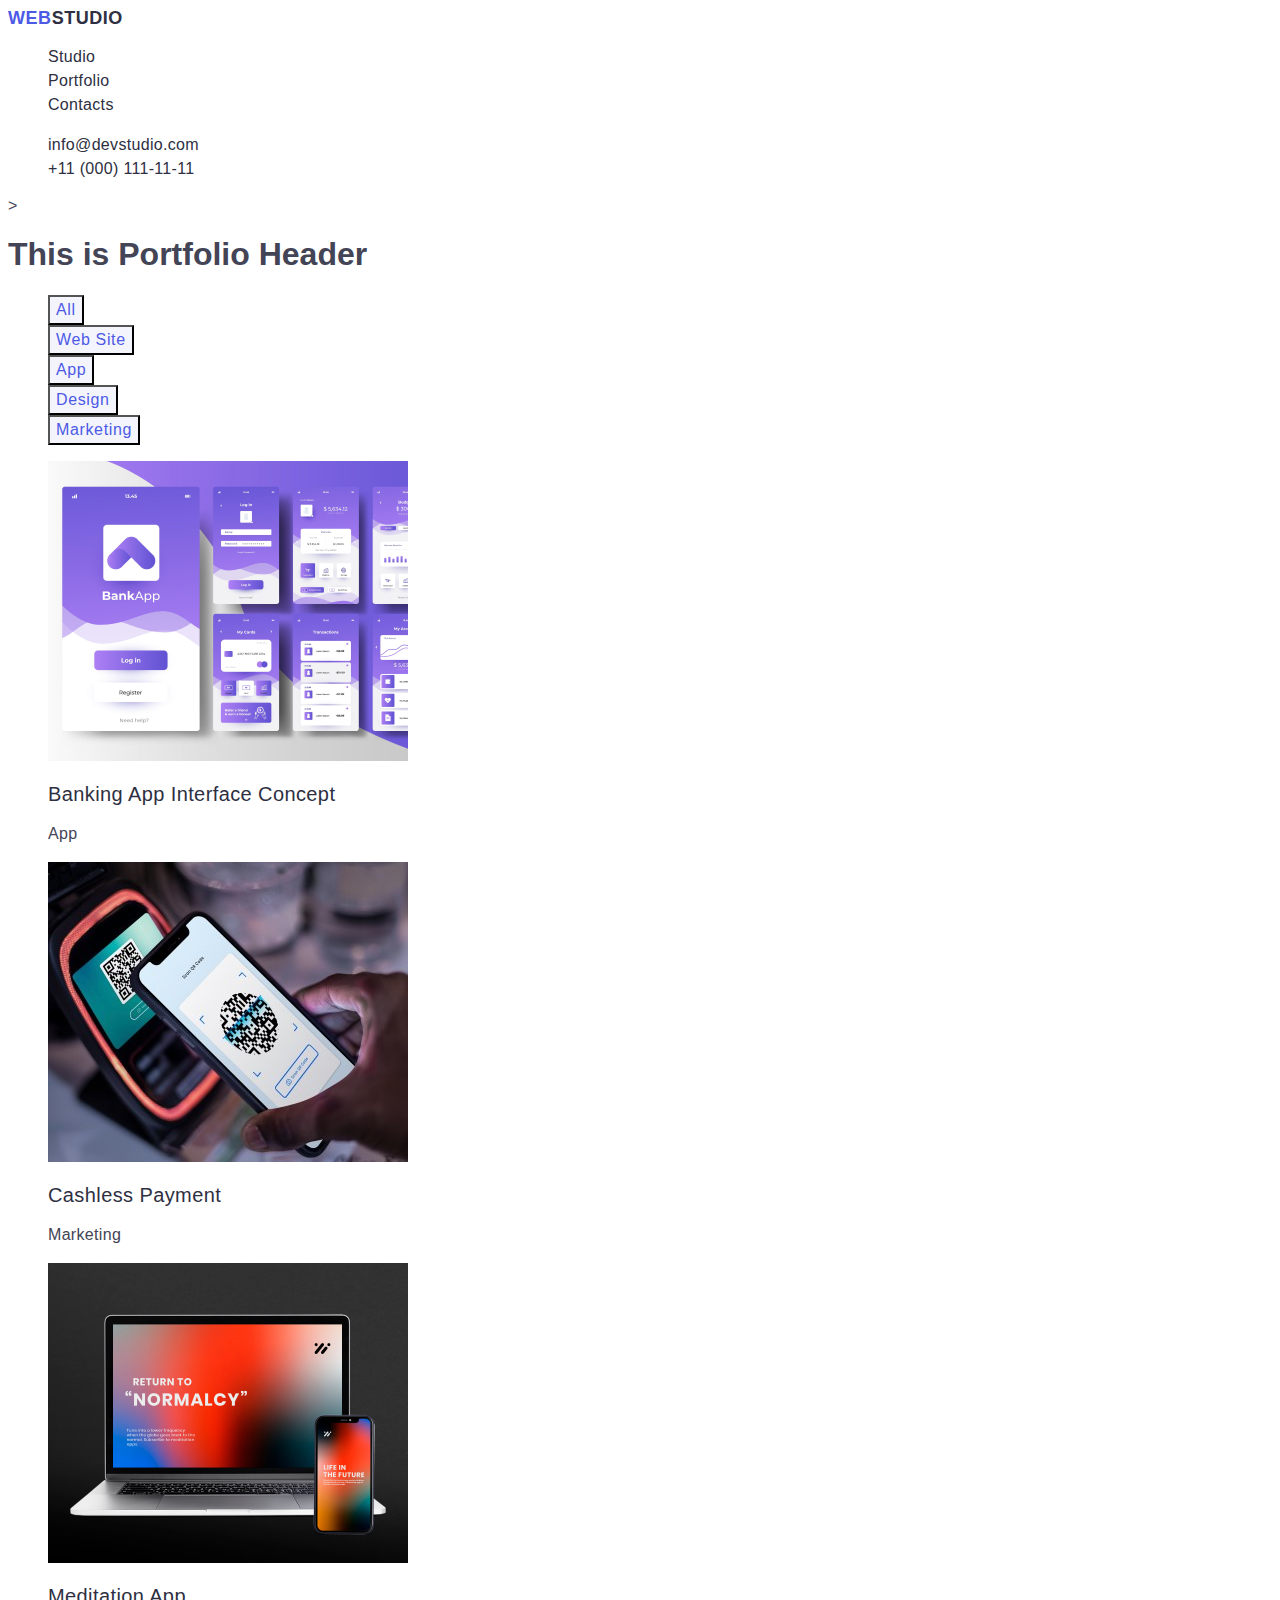
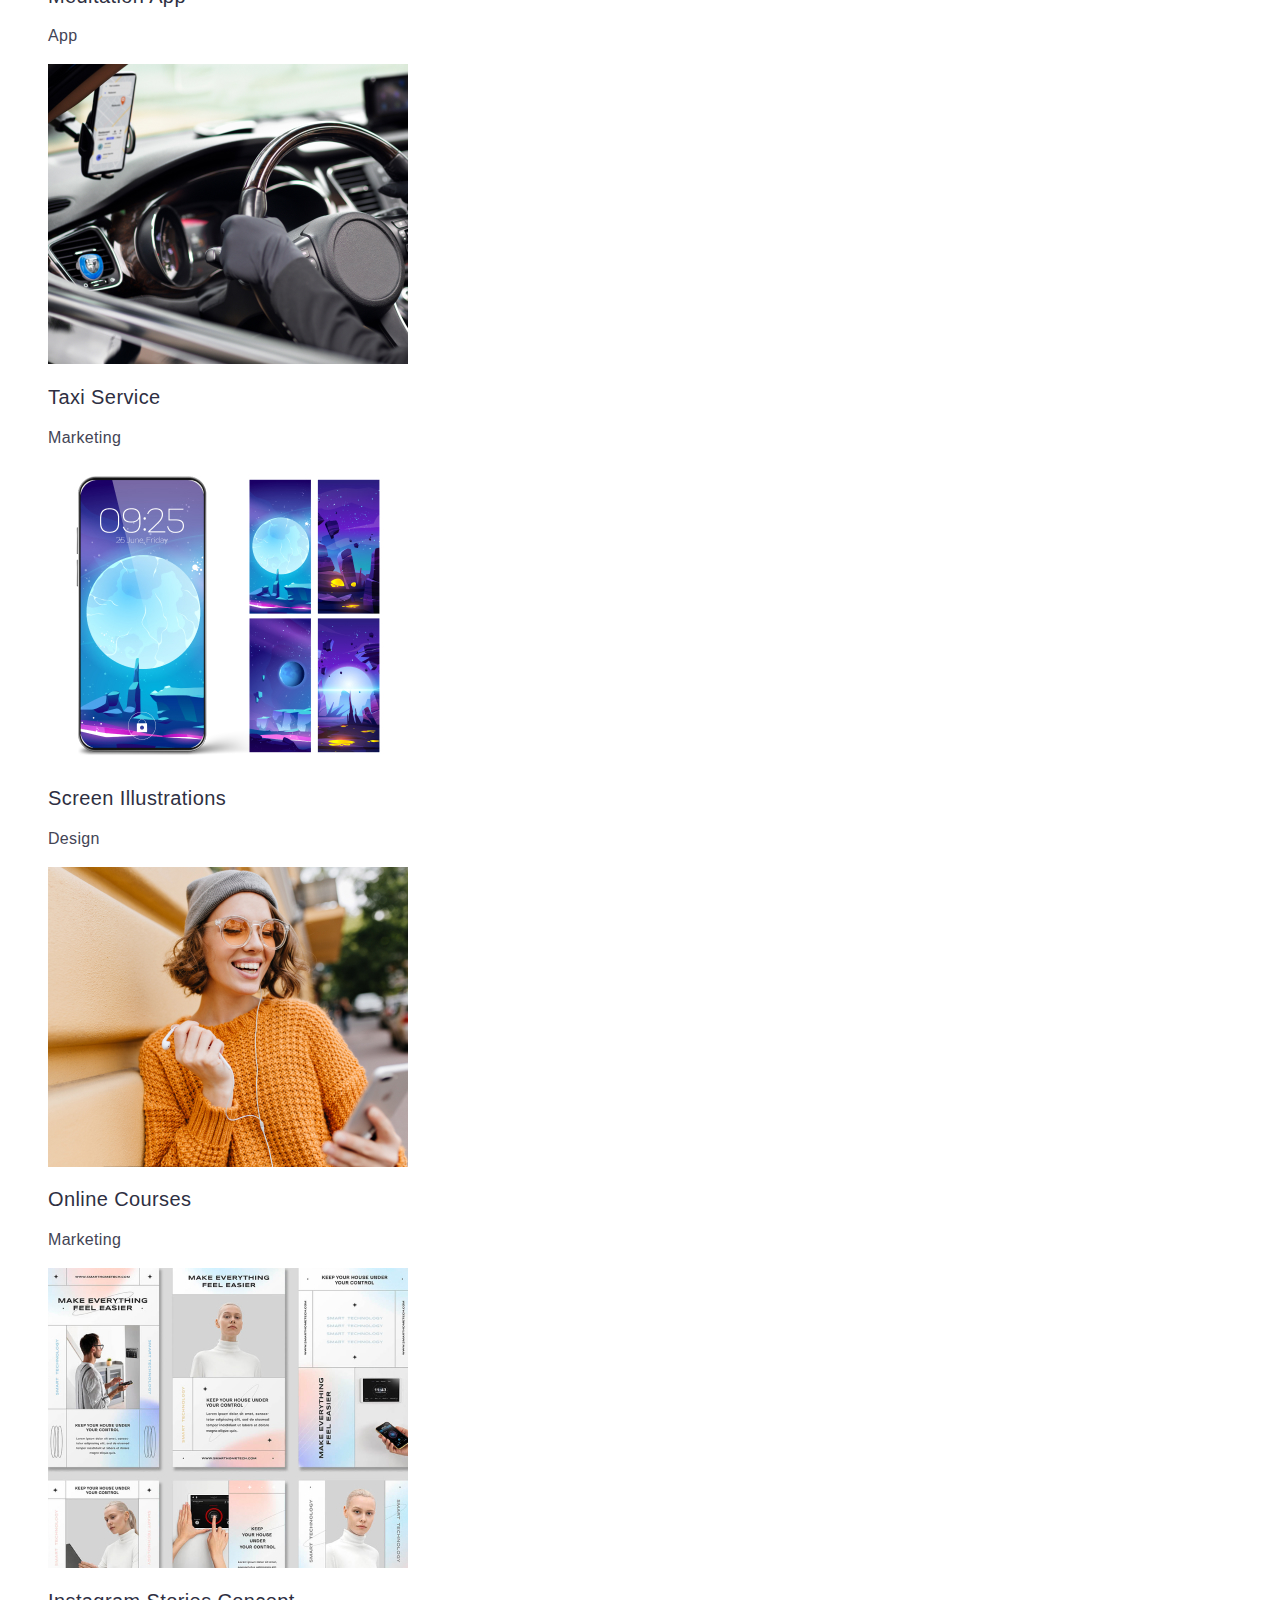
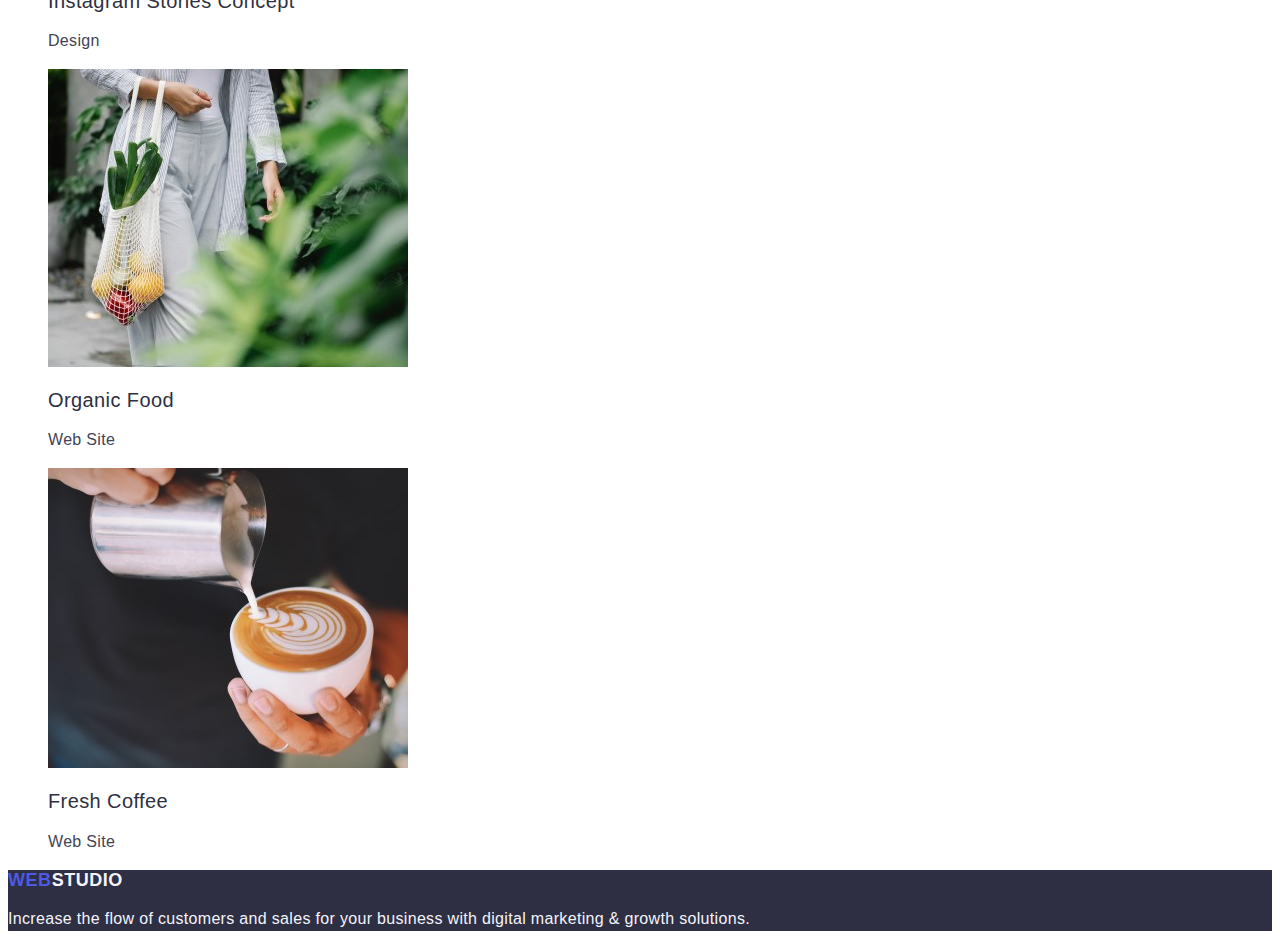
==== portfolio.html @ ba781644 "additional" ====
<!DOCTYPE html>
<html lang="en">
  <head>
    <meta charset="UTF-8" />
    <meta name="viewport" content="width=device-width, initial-scale=1.0" />
    <link rel="fonts" href="https://fonts.googleapis.com" />
    <link rel="fonts" href="https://fonts.gstatic.com" />
    <link rel="stylesheet" href="css/style.css" />
    <title>Document</title>
  </head>
  <body>
    <header>
      <nav class="liststyle">
        <a class="logo-style link" href="./index.html"
          >Web<span class="inside-logo">Studio</span></a
        >
        <!-- This is the menu area -->
        <ul class="list">
          <li>
            <a class="link-style link" href="./index.html">Studio</a>
          </li>
          <li>
            <a class="link-style link" href="./portfolio.html">Portfolio</a>
          </li>
          <li>
            <a class="link-style link" href="">Contacts</a>
          </li>
        </ul>
      </nav>
      <address class="address-style">
        <ul class="list">
          <li>
            <a class="link-style link" href="mailto:info@devstudio.com"
              >info@devstudio.com</a
            >
          </li>
          <li>
            <a class="link-style link" href="tel:+110001111111"
              >+11 (000) 111-11-11</a
            >
          </li>
        </ul>
      </address>
    </header>
    <!--This is Main,  with one section only-->>
    <main>
      <section>
        <h1>This is Portfolio Header</h1>
        <ul class="list">
          <li>
            <button class="portfoliobutton-style" type="button">All</button>
          </li>
          <li>
            <button class="portfoliobutton-style" type="button">
              Web Site
            </button>
          </li>
          <li>
            <button class="portfoliobutton-style" type="button">App</button>
          </li>
          <li>
            <button class="portfoliobutton-style" type="button">Design</button>
          </li>
          <li>
            <button class="portfoliobutton-style" type="button">
              Marketing
            </button>
          </li>
        </ul>
        <!--  Ths is the images part -->
      <ul class="list">
        <li>
          <a class="link" href=""
            ><img src="./images/picone.jpg" alt="pic-one" width="360"
          />
          <h2 class="portfolio-headers">Banking App Interface Concept</h2>
          <p class="portfolio-p">App</p></a>
        </li>

        <li>
          <a class="link" href=""
            ><img src="./images/pictwo.jpg" alt="pic-two" width="360"
          />
          <h2 class="portfolio-headers">Cashless Payment</h2>
          <p class="portfolio-p">Marketing</p></a>
        </li>
     

   
        <li>
          <a class="link" href=""
            ><img src="./images/picthree.jpg" alt="pic-three" width="360"
          />
          <h2 class="portfolio-headers">Meditation App</h2>
          <p class="portfolio-p">App</p></a>
        </li>
  

     
        <li>
          <a class="link" href=""
            ><img src="./images/picfour.jpg" alt="pic-four" width="360"
          />
          <h2 class="portfolio-headers">Taxi Service</h2>
          <p class="portfolio-p">Marketing</p></a>
        </li>
     

  
        <li>
          <a class="link" href=""
            ><img src="./images/picfive.jpg" alt="pic-five" width="360"
          />
          <h2 class="portfolio-headers">Screen Illustrations</h2>
          <p class="portfolio-p">Design</p></a>
        </li>
   

 
        <li>
          <a class="link" href=""
            ><img src="./images/picsix.jpg" alt="pic-six" width="360"
          />
          <h2 class="portfolio-headers">Online Courses</h2>
          <p class="portfolio-p">Marketing</p></a>
        </li>
      

    
        <li>
          <a class="link" href=""
            ><img src="./images/picseven.jpg" alt="pic-seven" width="360"
          />
          <h2 class="portfolio-headers">Instagram Stories Concept</h2>
          <p class="portfolio-p">Design</p></a>
        </li>
      

      
        <li>
          <a class="link" href=""
            ><img src="./images/piceight.jpg" alt="pic-eight" width="360"
          />
          <h2 class="portfolio-headers">Organic Food</h2>
          <p class="portfolio-p">Web Site</p></a>
        </li>
      
     
        <li>
          <a class="link" href=""
            ><img src="./images/picnine.jpg" alt="pic-nine" width="360"
          />
          <h2 class="portfolio-headers">Fresh Coffee</h2>
          <p class="portfolio-p">Web Site</p></a>
        </li>

      </ul>
      
    </main>
  </section>
    <!--This is footer-->
    <footer class="footer-style">
      <a class="logo-style link" href="./index.html"
        >Web<span class="footerinside-logo">Studio</span></a
      >
      <p class="footer-paragraph">
        Increase the flow of customers and sales for your business with digital
        marketing & growth solutions.
      </p>
    </footer>
  </body>
</html>
---- css/style.css ----
:root {
  -- 
 }


body {
  font-family: Roboto, sans-serif;
  color: #434455;
  background-color: #ffffff;
}

/* styles for header */

.logo-style {
  font-family: "Raleway", sans-serif;
  font-weight: 800;
  font-size: 18px;
  line-height: 1.17;
  letter-spacing: 0.03em;
  text-transform: uppercase;
  color: #4d5ae5; 
}



/* this is default LINK style - apply in all list tags*/

.link {
  text-decoration: none;
}

.link:hover,
:focus,
:active {
  color: #404bbf;
}


.inside-logo {
  color: #2e2f42;
}

.list {
  list-style: none;
  color:#434455
}

.link-style {
  font-weight: 500;
  line-height: 1.5;
  letter-spacing: 0.02em;
  color: #2e2f42;
}

.link-style:hover,
:focus,
:active {
  color: #404bbf;}



.address-style {
  font-style: normal;
  color: #434455;
}

.address-style:hover
:focus {
  color: #404bbf;
}

/* styles for first section */
.first-section {
  background-color: #2e2f42;
}
.first-section-header {
  font-size: 56px;
  line-height: 1.07;
  text-align: center;
  letter-spacing: 0.02em;
  color: #ffffff;
}

.first-section-button {
  background-color: #4d5ae5;
  font-family: Roboto, sans-serif;
  color: #434455;
  font-weight: 500;
  font-size: 16px;
  line-height: 1.5;
  letter-spacing: 0.04em;
  color: #ffffff;
}

.first-section-button:hover, :focus {background-color: #404BBF }

.first-section-button :hover
:focus {
  color: #404bbf; }

.first-section-button {
  cursor: pointer;
}
/* styles for second section */
.section-two-headers {
  font-weight: 500;
  font-size: 20px;
  line-height: 1.2;
  letter-spacing: 0.02em;
  color: #2e2f42;
}
.section-two-paragraphs {
  font-size: 16px;
  line-height: 1.5;
  letter-spacing: 0.02em;
}

/* styles for thitd section */

.section-three-header {
  font-size: 36px;
  line-height: 1.11;
  text-align: center;
  letter-spacing: 0.02em;
  text-transform: capitalize;
  color: #2e2f42;
}

/* styles for fourth section */
.fourth-section {
  background-color: #f4f4fd;
}


.fourth-section-header {
  font-size: 36px;
  line-height: 1.11;
  text-align: center;
  letter-spacing: 0.02em;
  text-transform: capitalize;
  color: #2e2f42;
  background-color: #FFFFFF;
}

.employee-bgcolor {
  background-color:#FFFFFF;
}

.fourthsectionemployee-name {
  font-weight: 500;
  font-size: 20px;
  line-height: 1.2;
  letter-spacing: 0.02em;
  color: #2e2f42;
}

.fourthsectionemployee-position {
  font-size: 16px;
  line-height: 1.5;
  letter-spacing: 0.02em;
  color: #434455;
}

/* styles for footer */
.footer-style {
  background-color: #2e2f42;
}

.footer-paragraph {
  line-height: 1.5;
  color: #f4f4fd;
  letter-spacing: 0.02em;
}

.footerinside-logo {
  color:  #f4f4fd;
}

/* this is for Portfolio Styling */



/* this is for Portfolio Styling - main page */
.portfoliobutton-style {
  font-family: Roboto, sans-serif;
  font-weight: 500;
  font-size: 16px;
  line-height: 1.5;
  letter-spacing: 0.04em;
  color: #4d5ae5;
  background-color: #F4F4FD;

}


.portfolio-headers {
  font-weight: 500;
  font-size: 20px;
  line-height: 1.2;
  letter-spacing: 0.02em;
  color: #2e2f42;
}

.portfolio-p {
  font-size: 16px;
  line-height: 1.5;
  letter-spacing: 0.02em;
  color: #434455;
}
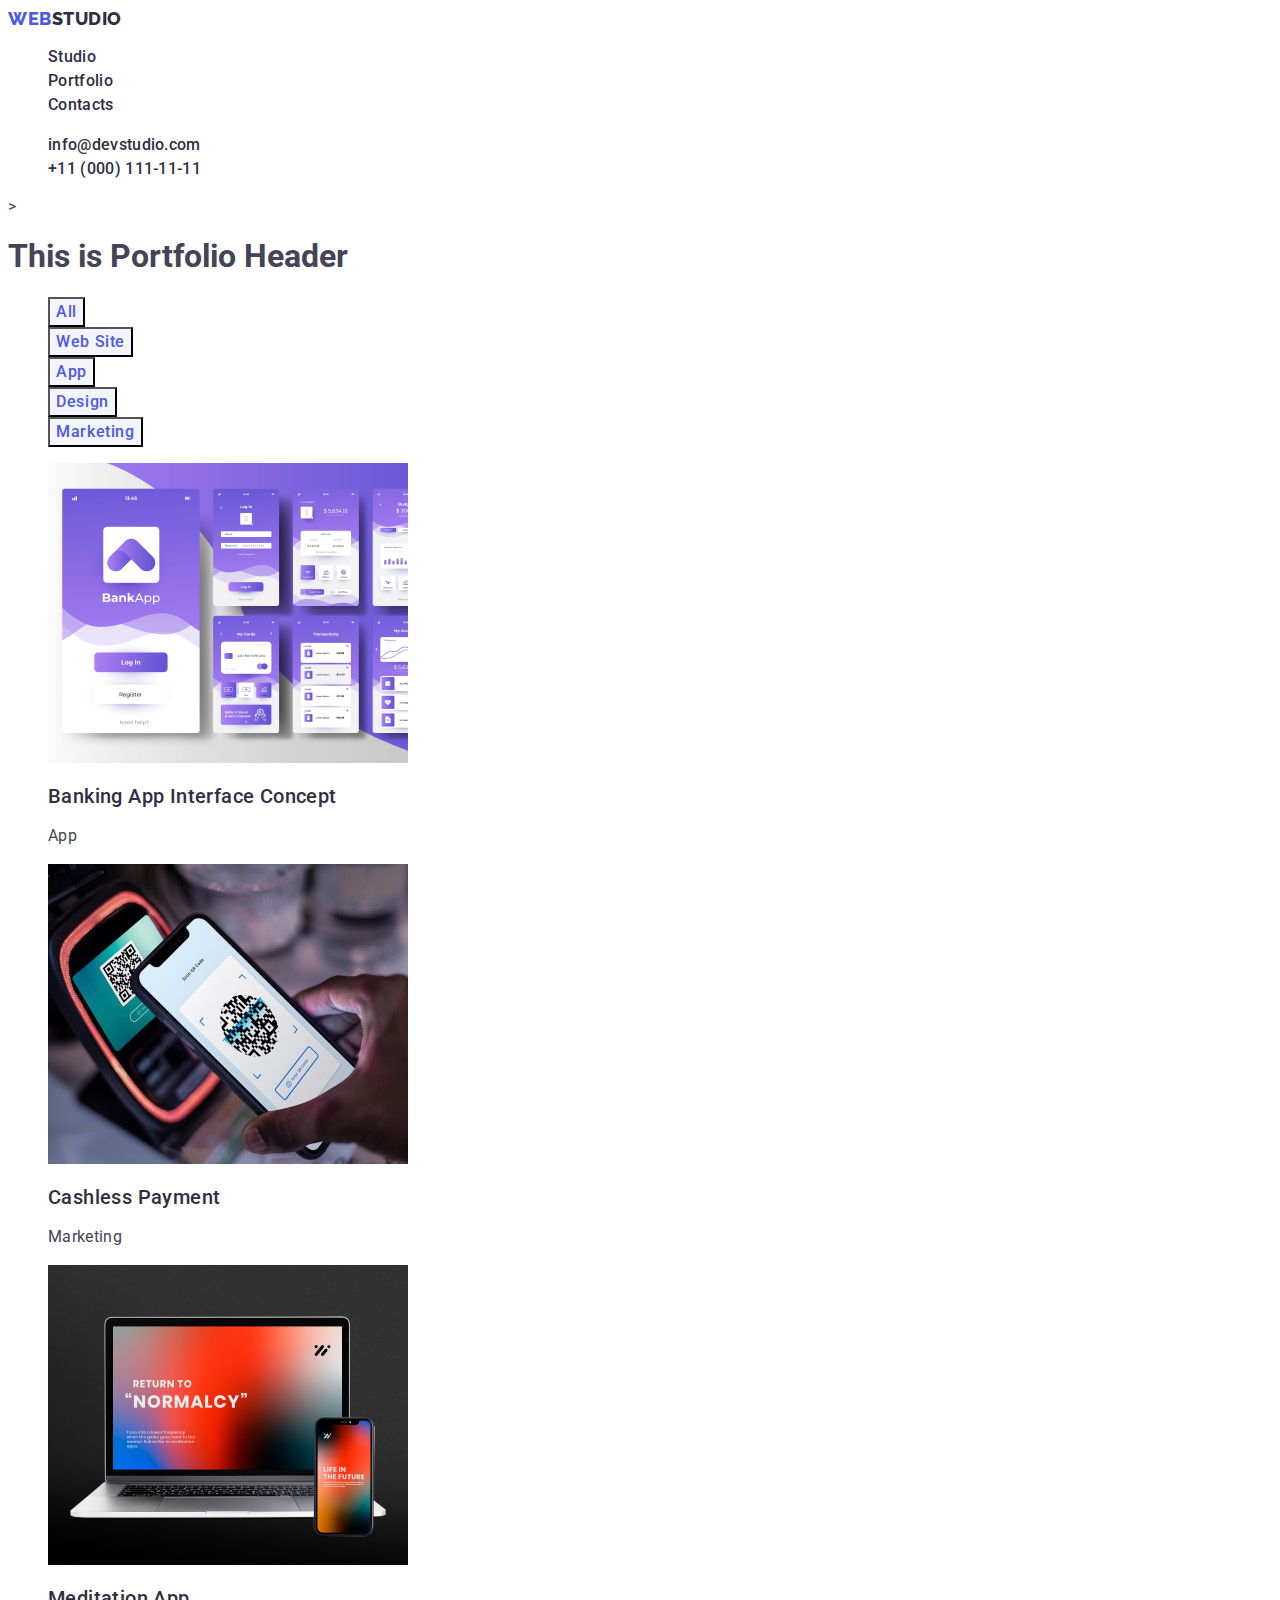
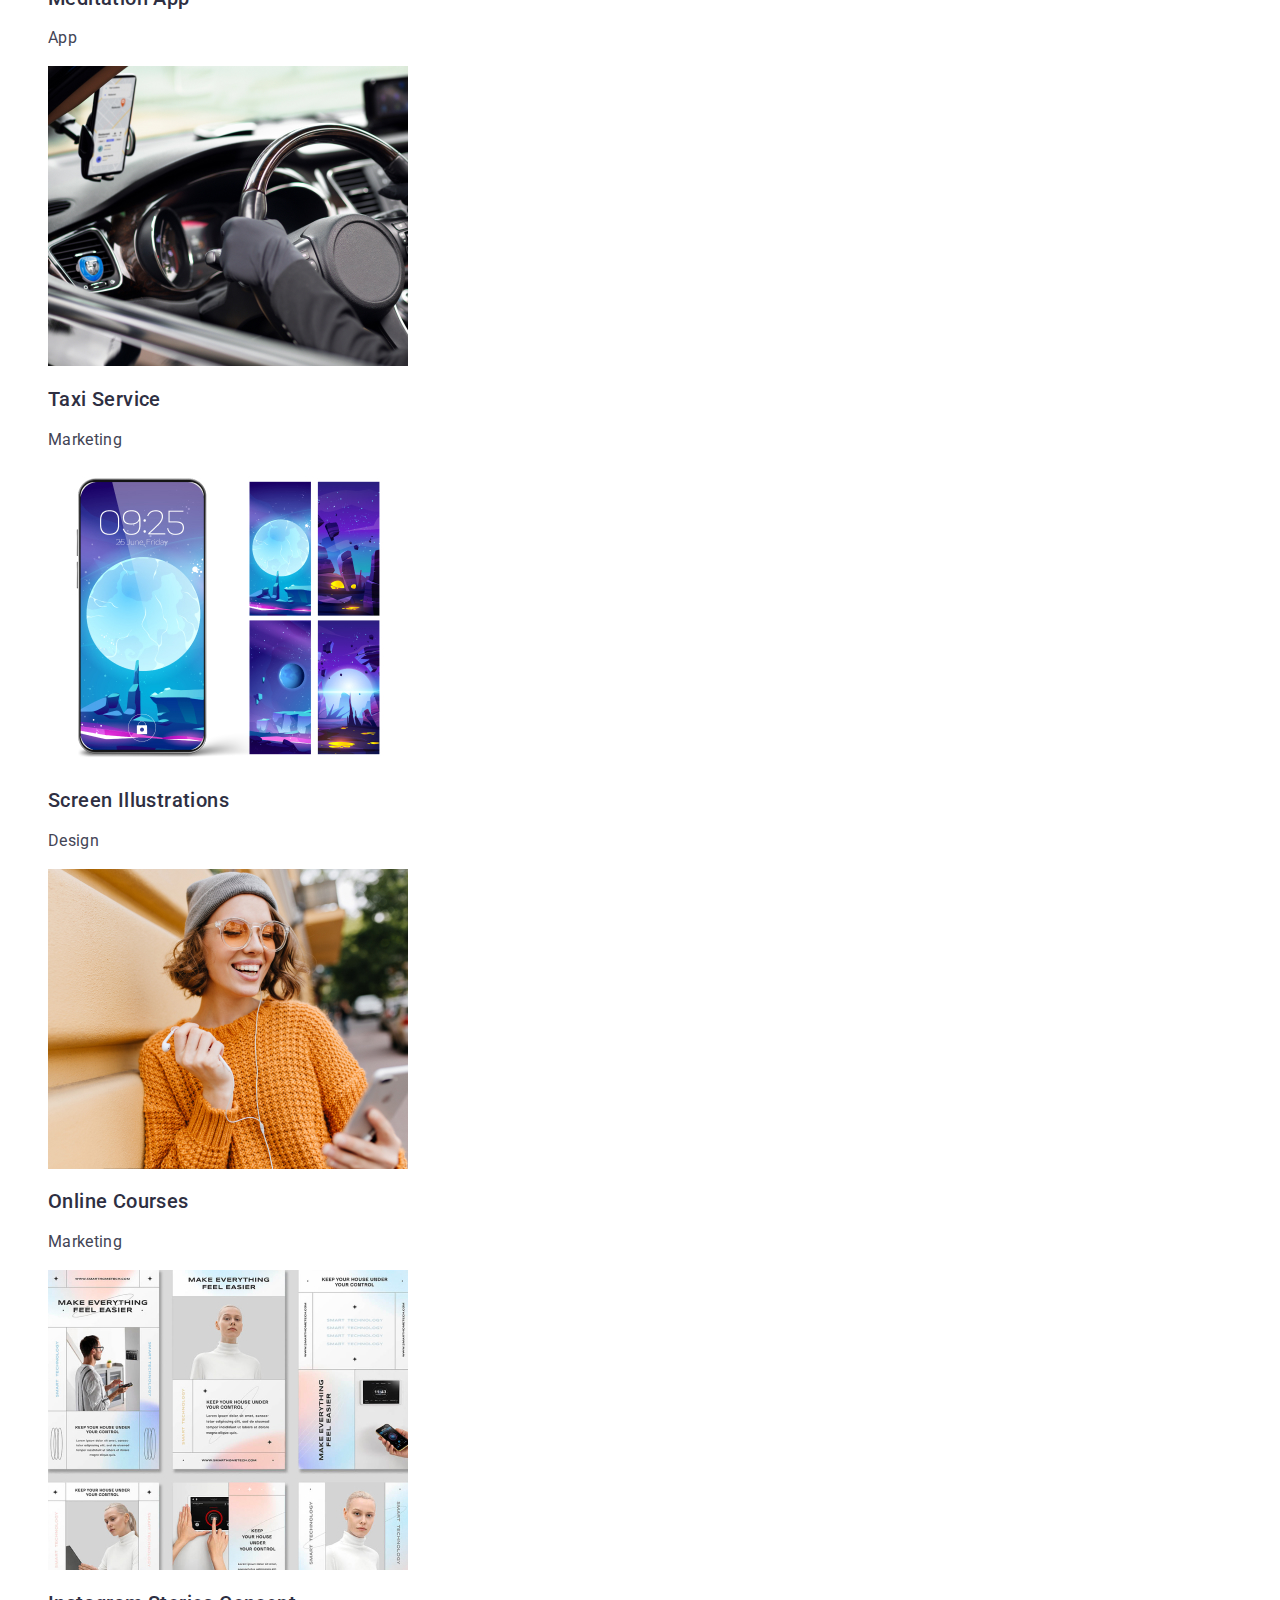
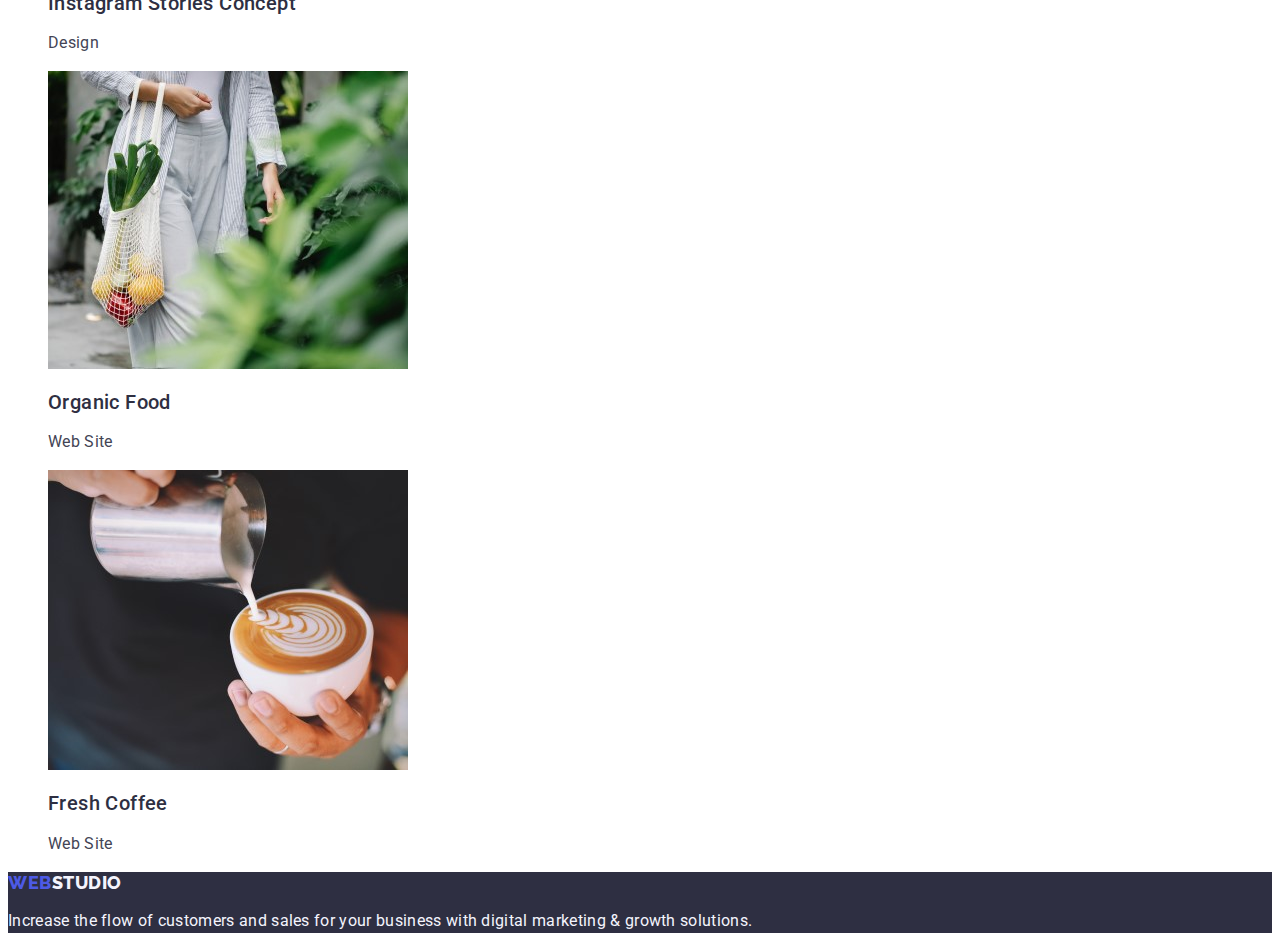
==== commit 9fc73ab2: "added" ====
--- a/portfolio.html
+++ b/portfolio.html
@@ -3,10 +3,19 @@
   <head>
     <meta charset="UTF-8" />
     <meta name="viewport" content="width=device-width, initial-scale=1.0" />
+    <title>Document</title>
     <link rel="fonts" href="https://fonts.googleapis.com" />
     <link rel="fonts" href="https://fonts.gstatic.com" />
+    <link
+      href="https://fonts.googleapis.com/css?family=Raleway"
+      rel="stylesheet"
+    />
+    <link
+      href="https://fonts.googleapis.com/css?family=Roboto"
+      rel="stylesheet"
+    />
+
     <link rel="stylesheet" href="css/style.css" />
-    <title>Document</title>
   </head>
   <body>
     <header>
--- a/css/style.css
+++ b/css/style.css
@@ -36,6 +36,7 @@
 }
 
 
+
 .inside-logo {
   color: #2e2f42;
 }
@@ -192,6 +193,11 @@
 
 }
 
+.portfoliobutton-style :hover, :focus {color: #FFFFFF;
+  background-color: #404BBF;
+}
+
+.portfoliobutton-style {cursor: pointer;}
 
 .portfolio-headers {
   font-weight: 500;
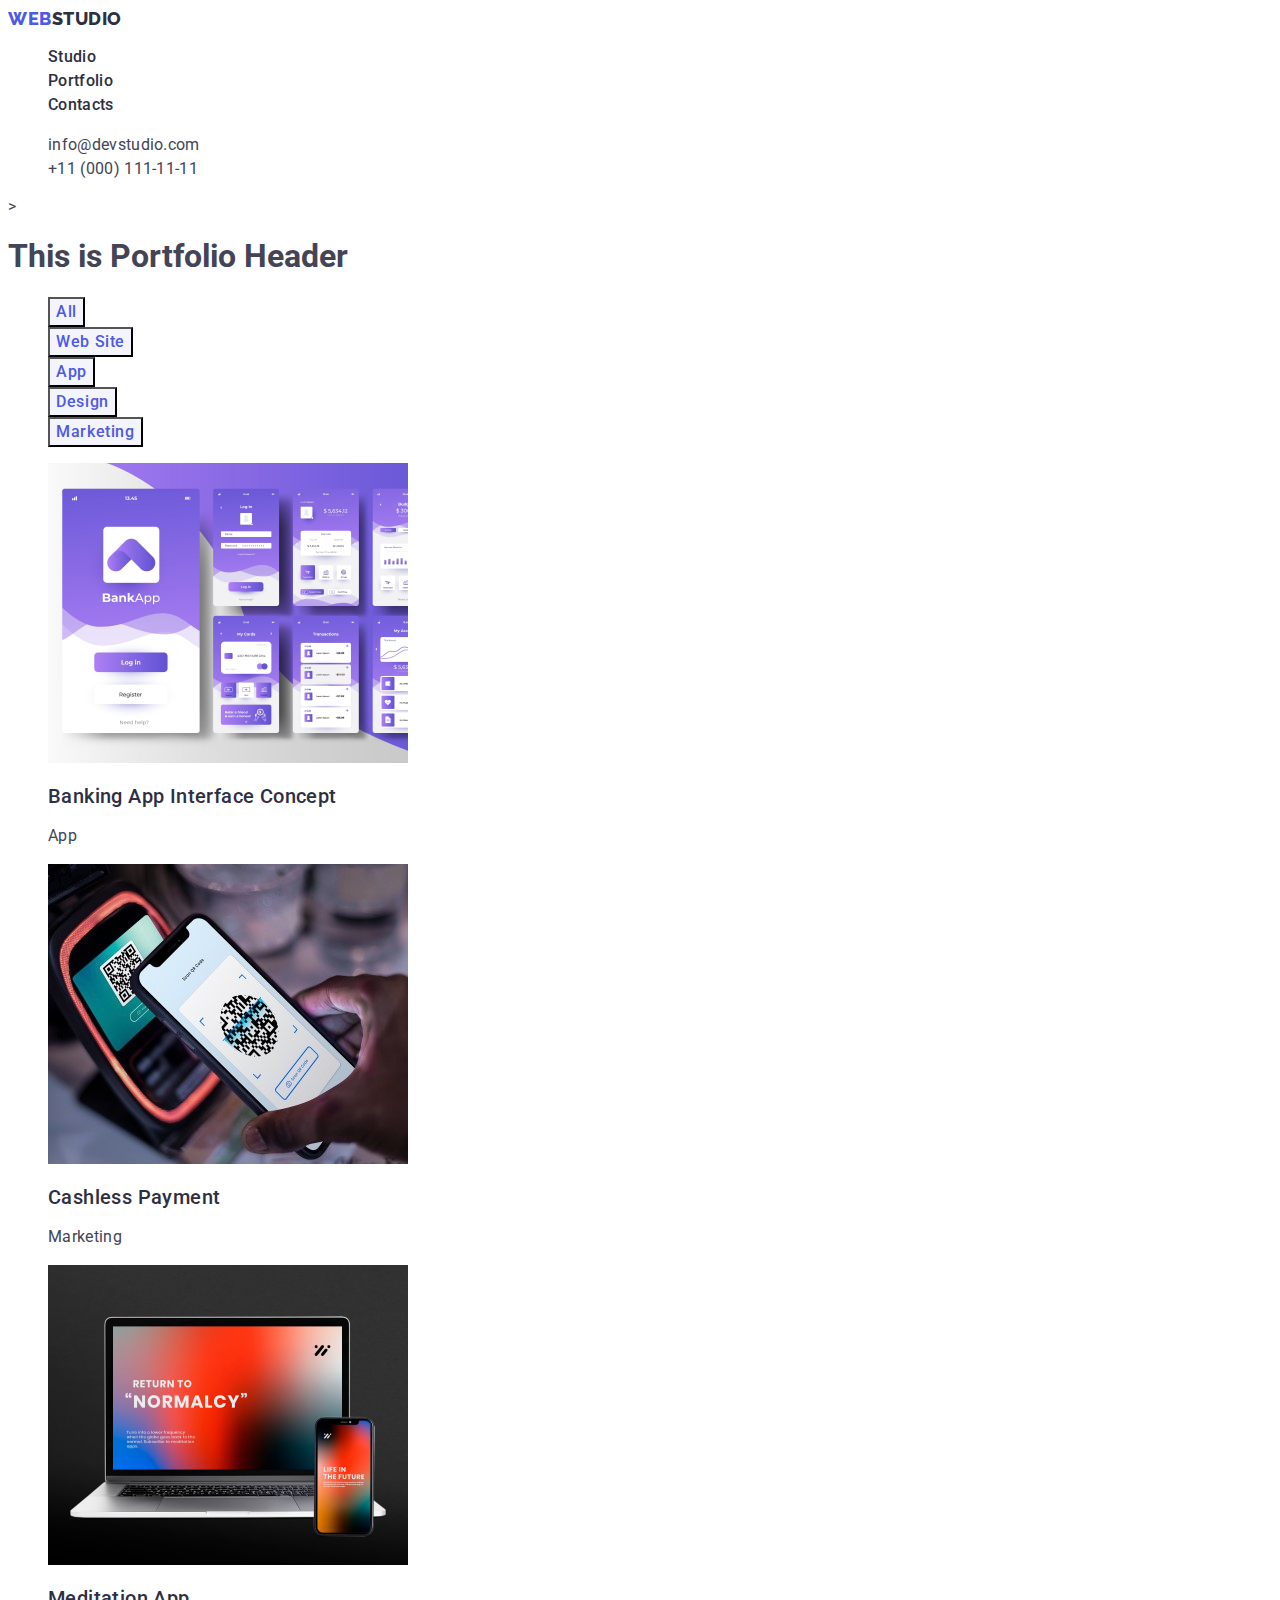
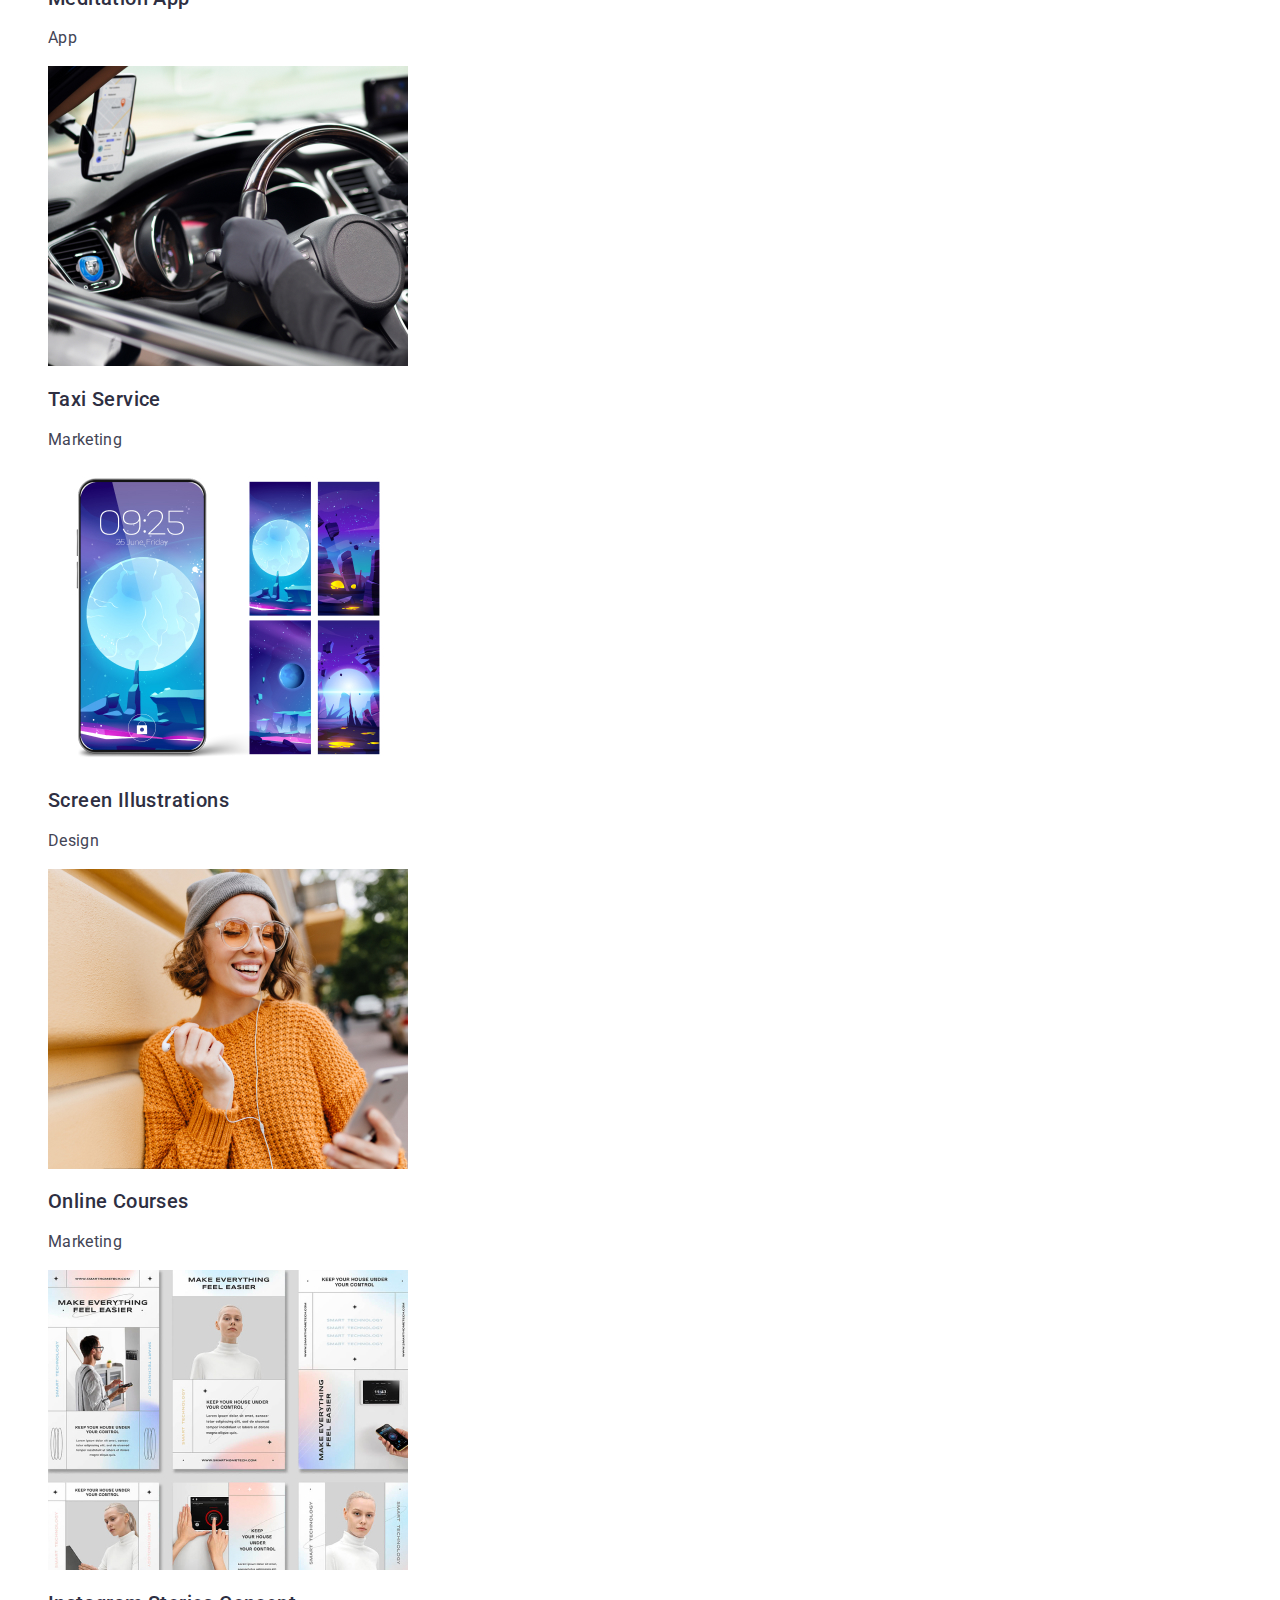
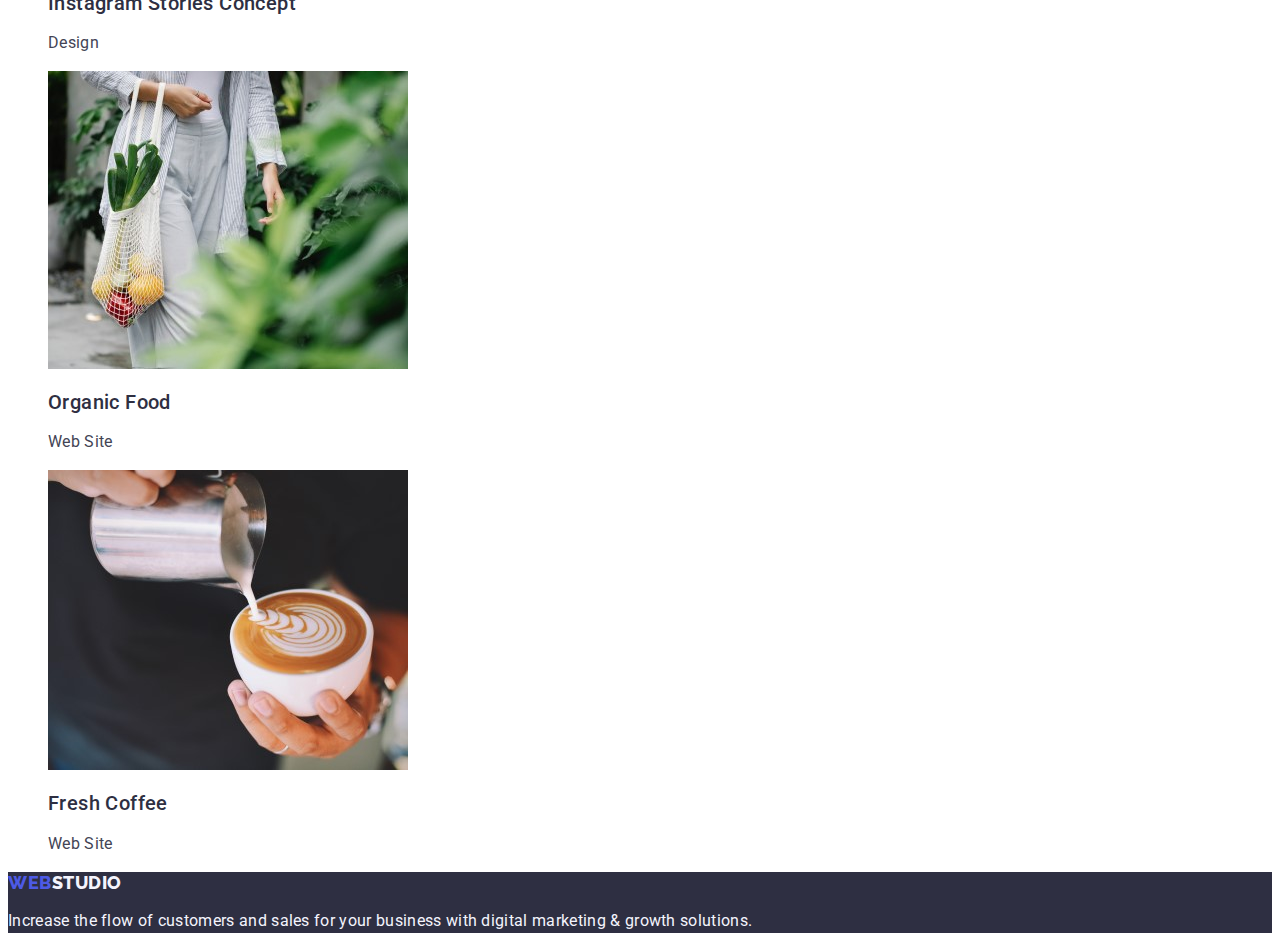
==== commit c51cb1be: "header changes" ====
--- a/portfolio.html
+++ b/portfolio.html
@@ -39,14 +39,12 @@
       <address class="address-style">
         <ul class="list">
           <li>
-            <a class="link-style link" href="mailto:info@devstudio.com"
+            <a class="contacts-color link" href="mailto:info@devstudio.com"
               >info@devstudio.com</a
             >
           </li>
           <li>
-            <a class="link-style link" href="tel:+110001111111"
-              >+11 (000) 111-11-11</a
-            >
+            <a class="contacts-color link" href="tel:+110001111111">+11 (000) 111-11-11</a>
           </li>
         </ul>
       </address>
--- a/css/style.css
+++ b/css/style.css
@@ -43,7 +43,6 @@
 
 .list {
   list-style: none;
-  color:#434455
 }
 
 .link-style {
@@ -59,16 +58,17 @@
   color: #404bbf;}
 
 
-
 .address-style {
-  font-style: normal;
-  color: #434455;
-}
-
-.address-style:hover
-:focus {
-  color: #404bbf;
-}
+font-style: normal;
+line-height: 1.5;
+letter-spacing: 0.02em;
+
+}
+
+.contacts-color {color: #434455;}
+  
+.contacts-color :hover,:focus,:active {color: #404bbf;}
+
 
 /* styles for first section */
 .first-section {
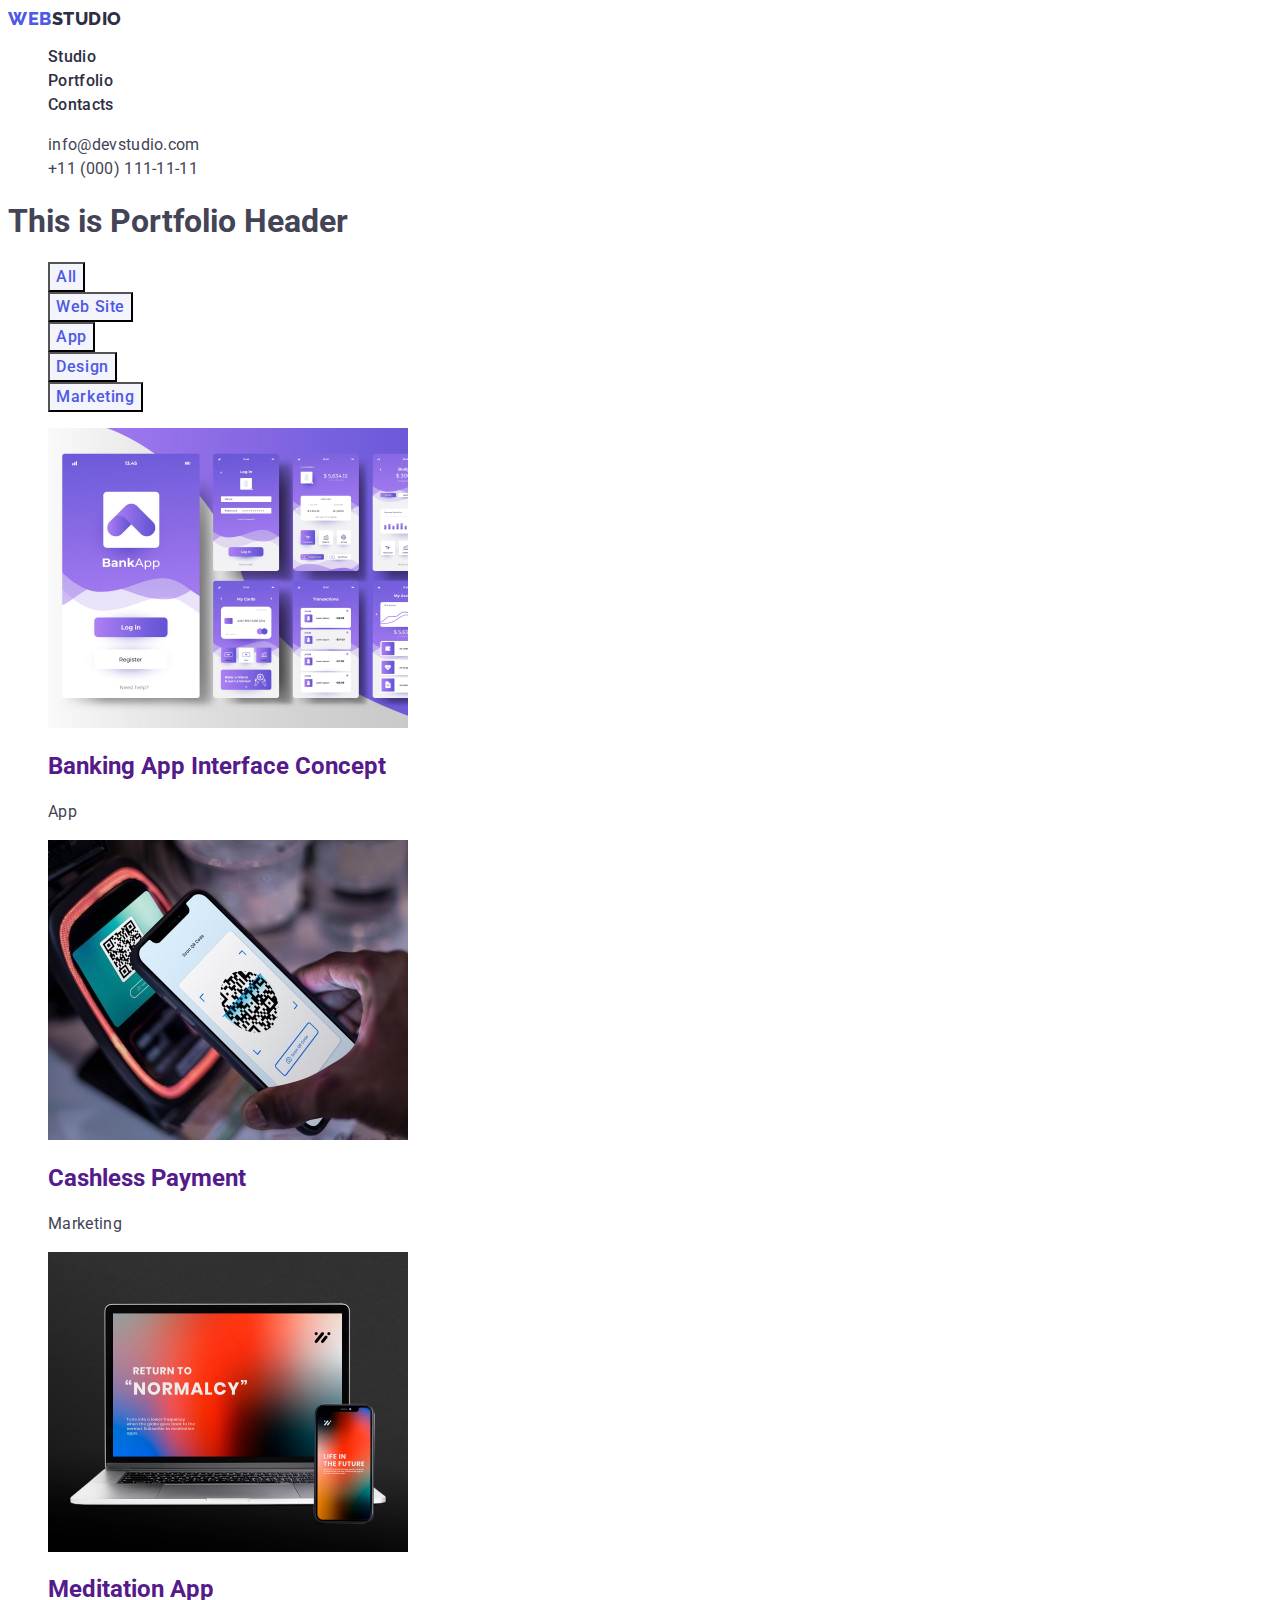
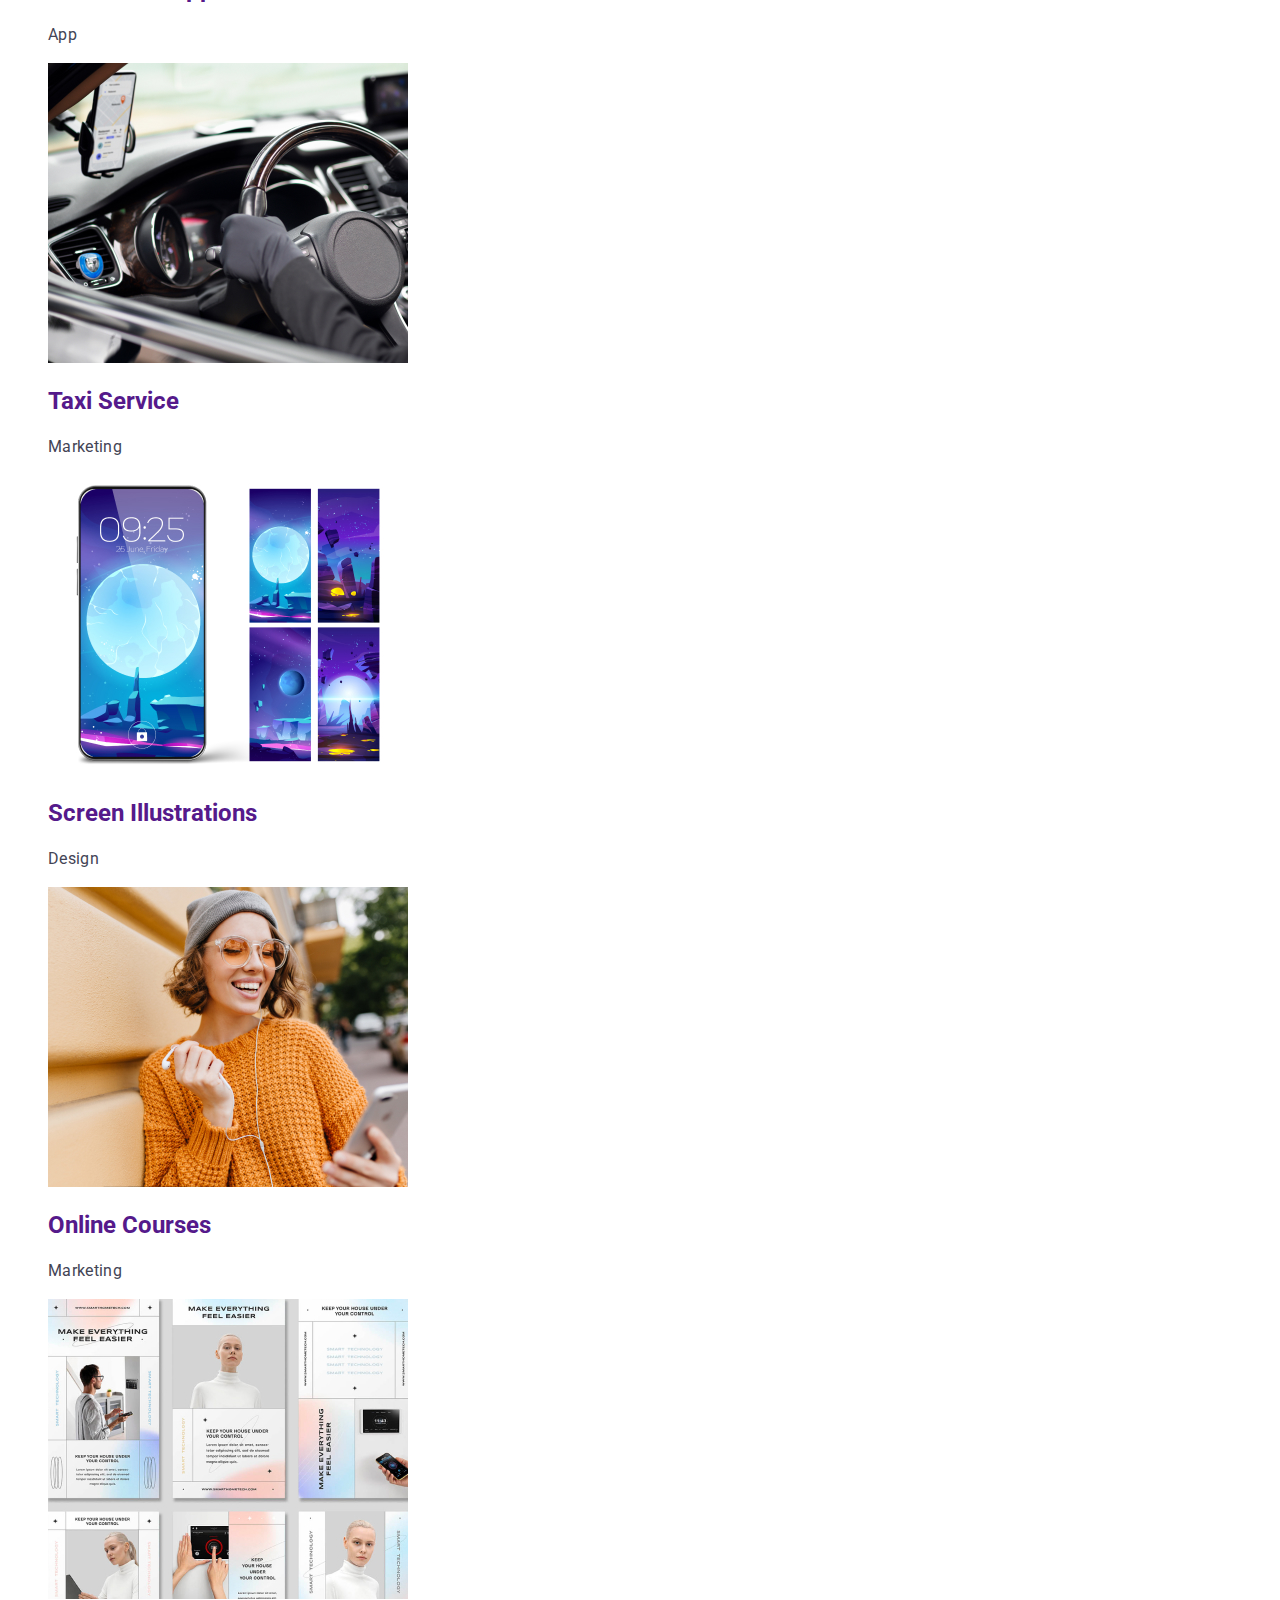
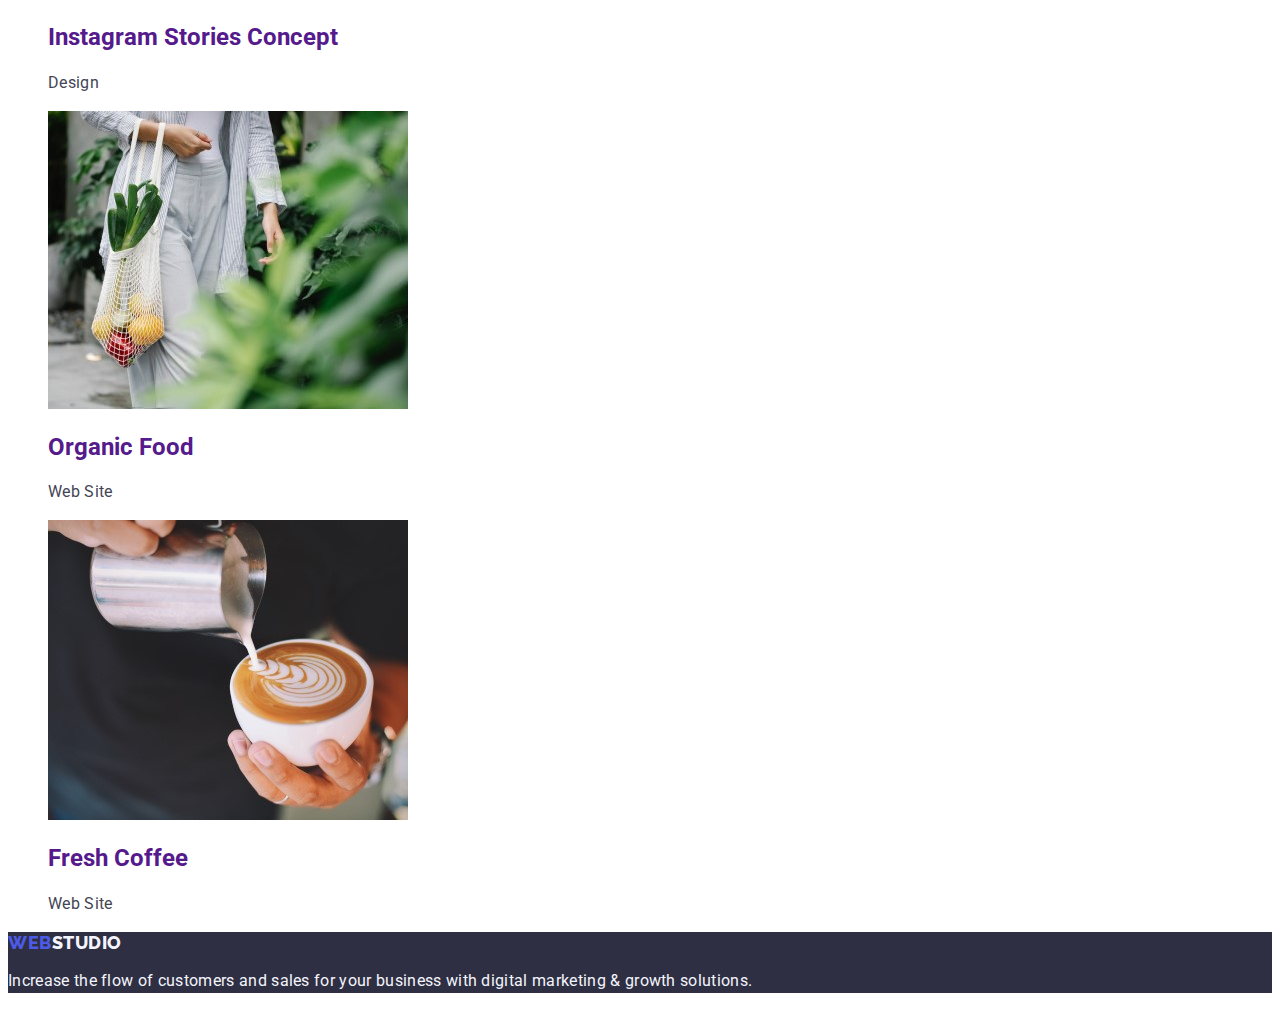
==== commit a87a3363: "redo" ====
--- a/portfolio.html
+++ b/portfolio.html
@@ -49,7 +49,7 @@
         </ul>
       </address>
     </header>
-    <!--This is Main,  with one section only-->>
+    <!--This is Main,  with one section only-->
     <main>
       <section>
         <h1>This is Portfolio Header</h1>
--- a/css/style.css
+++ b/css/style.css
@@ -52,10 +52,10 @@
   color: #2e2f42;
 }
 
-.link-style:hover,
-:focus,
-:active {
-  color: #404bbf;}
+.link-style:hover {color: #404bbf;}
+.link-style:focus {color: #404bbf;}
+.link-style:active {color: #404bbf;}
+  
 
 
 .address-style {
@@ -67,7 +67,9 @@
 
 .contacts-color {color: #434455;}
   
-.contacts-color :hover,:focus,:active {color: #404bbf;}
+.contacts-color:hover {color: #404bbf;}
+.contacts-color:focus {color: #404bbf;}
+.contacts-color:active {color: #404bbf;}
 
 
 /* styles for first section */
@@ -197,15 +199,9 @@
   background-color: #404BBF;
 }
 
+
 .portfoliobutton-style {cursor: pointer;}
 
-.portfolio-headers {
-  font-weight: 500;
-  font-size: 20px;
-  line-height: 1.2;
-  letter-spacing: 0.02em;
-  color: #2e2f42;
-}
 
 .portfolio-p {
   font-size: 16px;
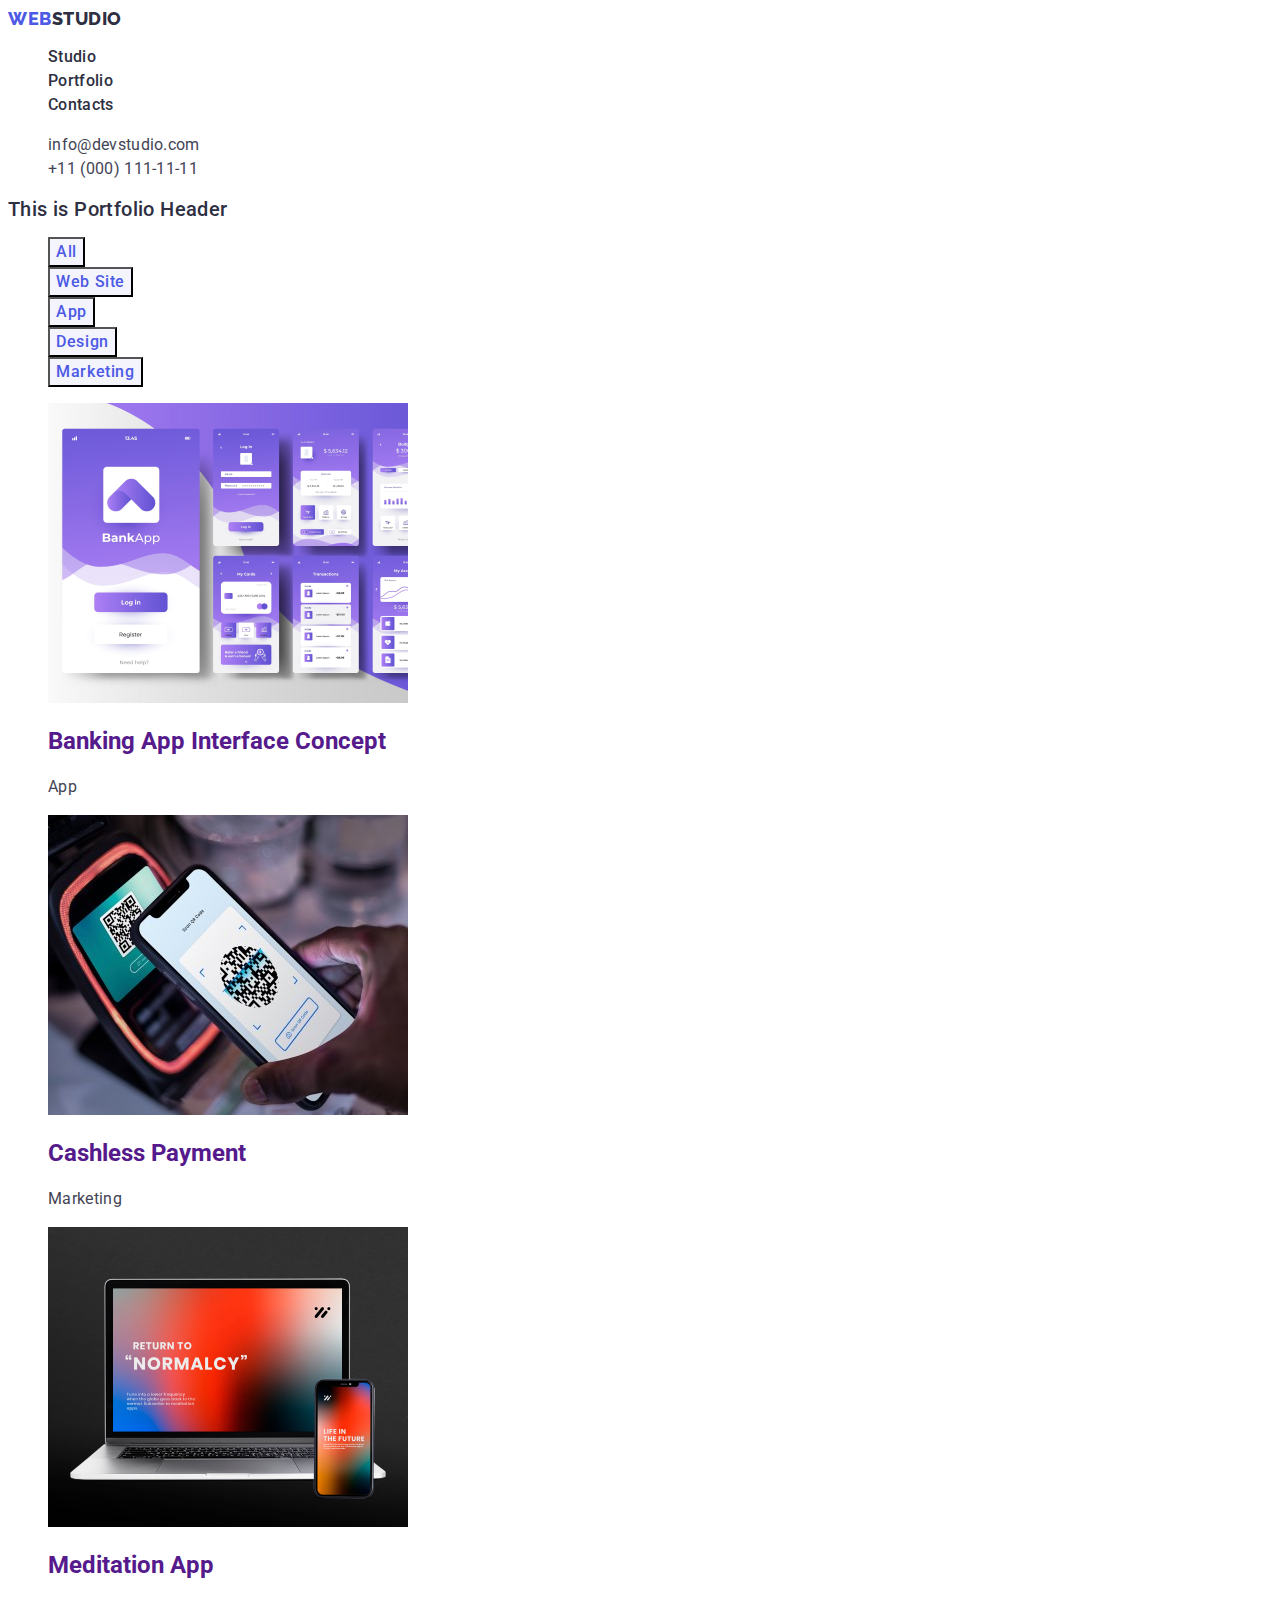
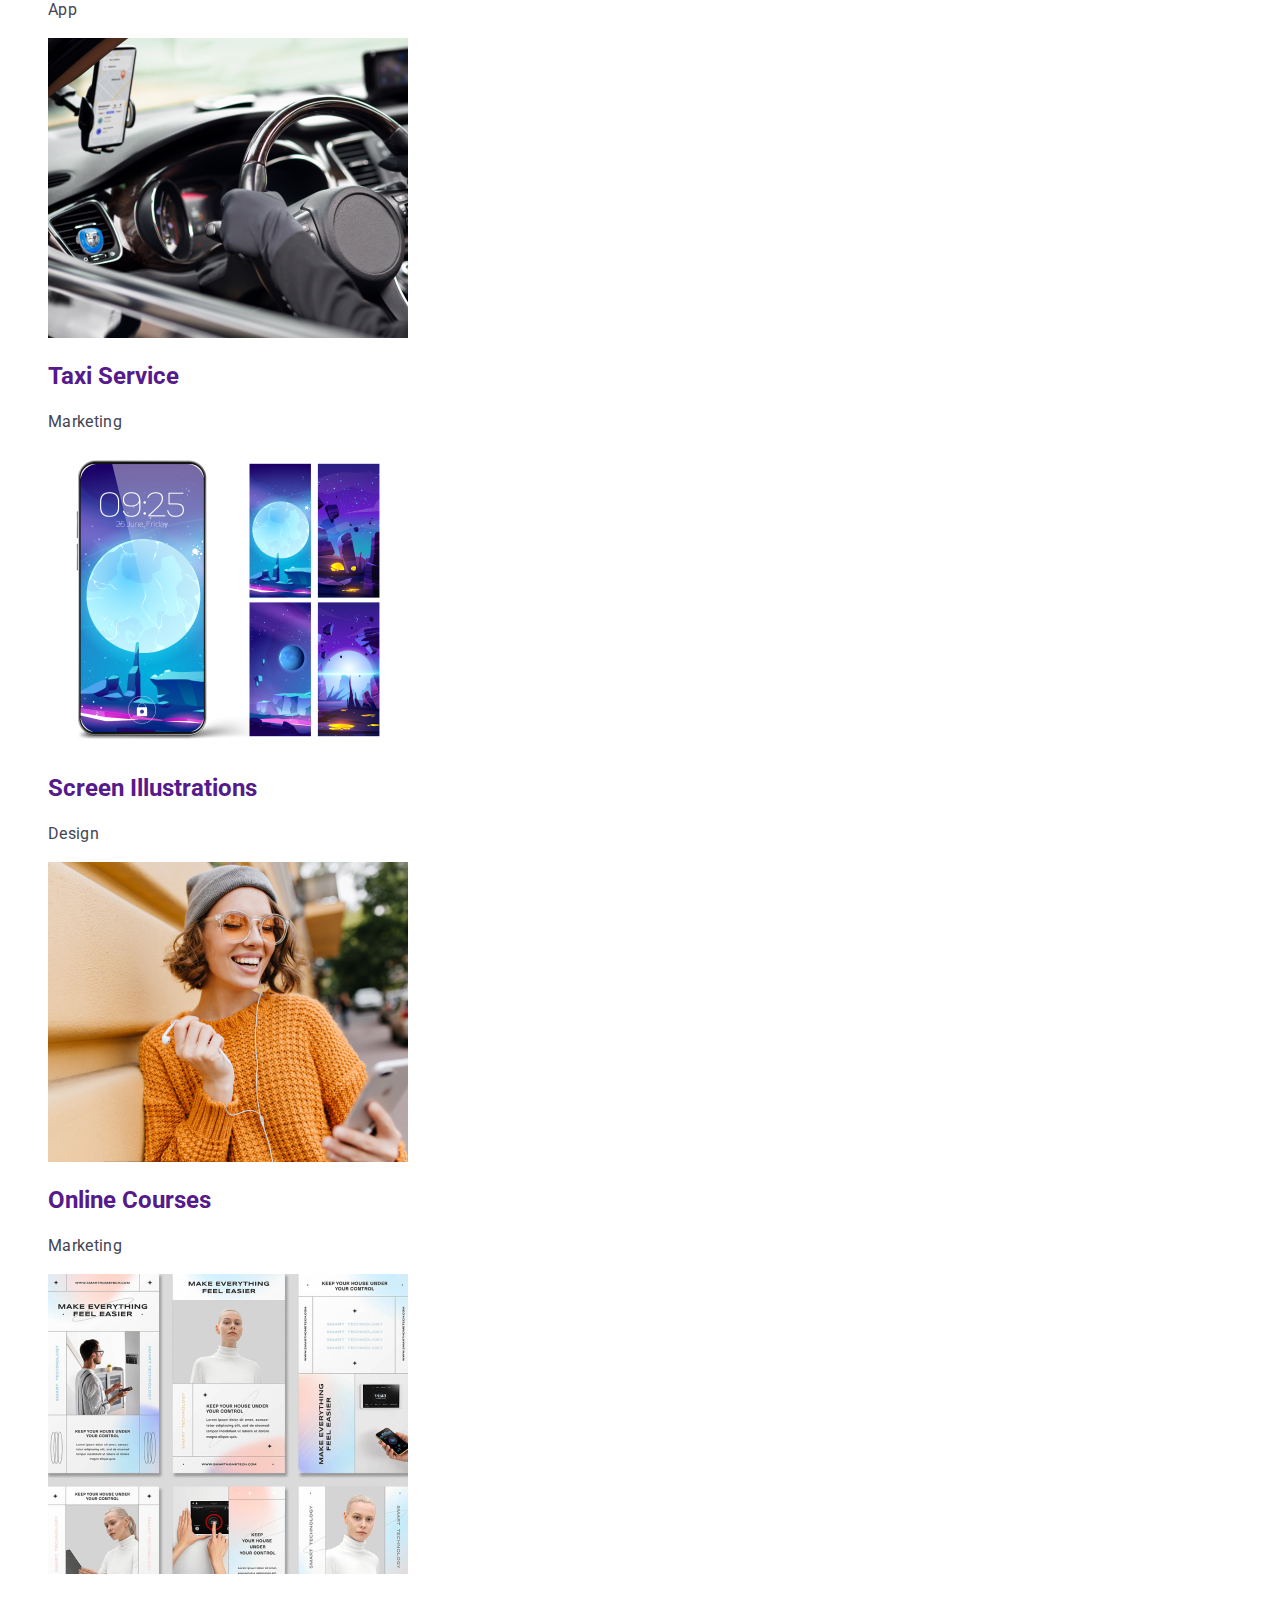
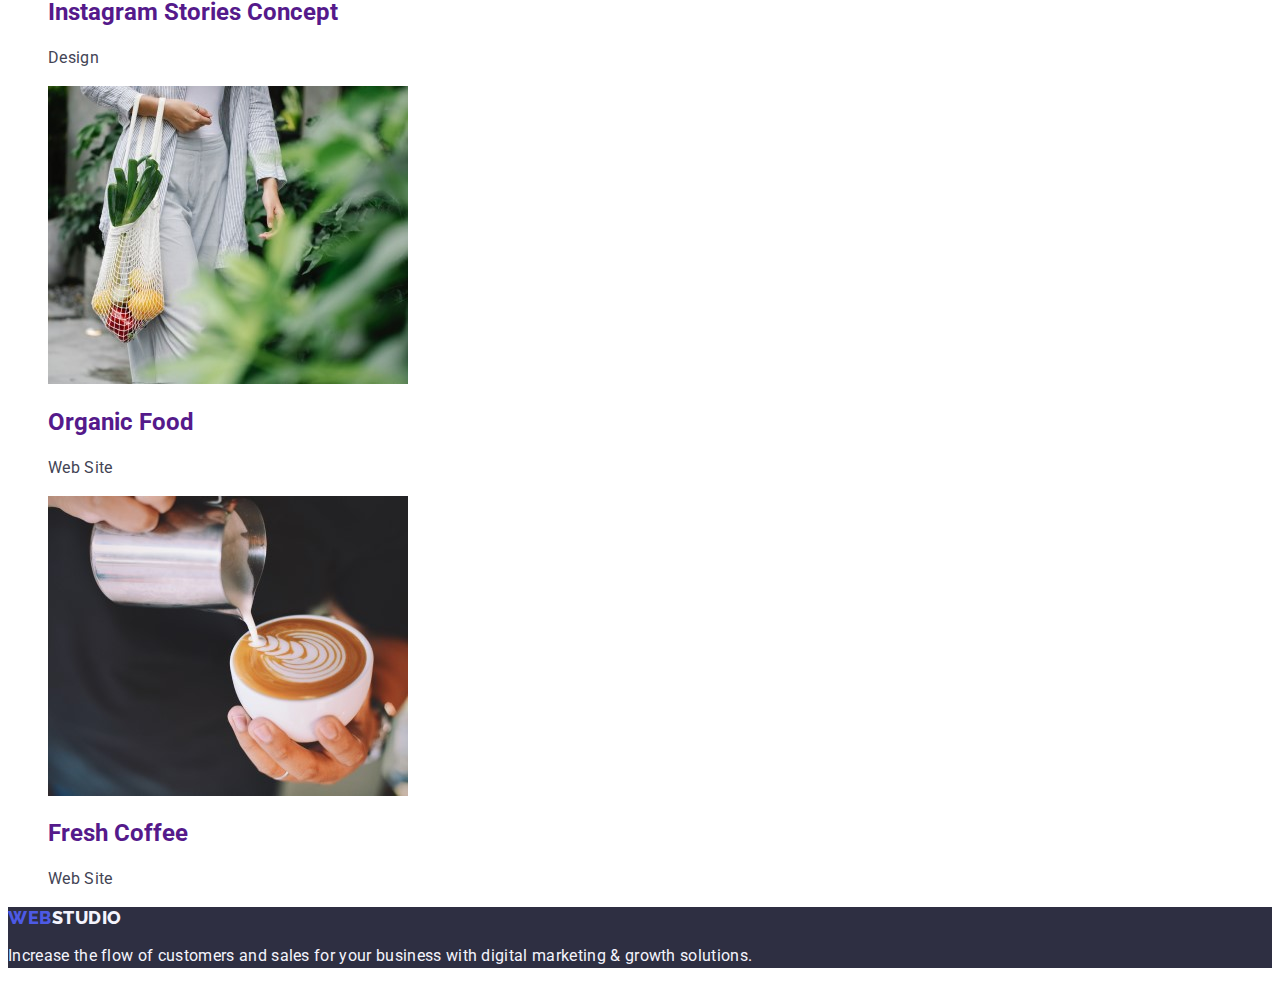
==== commit da0ad16c: "portfolio header" ====
--- a/portfolio.html
+++ b/portfolio.html
@@ -52,7 +52,7 @@
     <!--This is Main,  with one section only-->
     <main>
       <section>
-        <h1>This is Portfolio Header</h1>
+        <h1 class="portfolioheader">This is Portfolio Header</h1>
         <ul class="list">
           <li>
             <button class="portfoliobutton-style" type="button">All</button>
--- a/css/style.css
+++ b/css/style.css
@@ -191,15 +191,23 @@
   line-height: 1.5;
   letter-spacing: 0.04em;
   color: #4d5ae5;
-  background-color: #F4F4FD;
-
-}
+  background-color: #F4F4FD;  
+}
+
+.portfolioheader {
+  font-weight: 500;
+font-size: 20px;
+line-height: 1.2;
+letter-spacing: 0.02em;
+color: #2e2f42; 
+}
+
+
 
 .portfoliobutton-style :hover, :focus {color: #FFFFFF;
   background-color: #404BBF;
 }
 
-
 .portfoliobutton-style {cursor: pointer;}
 
 
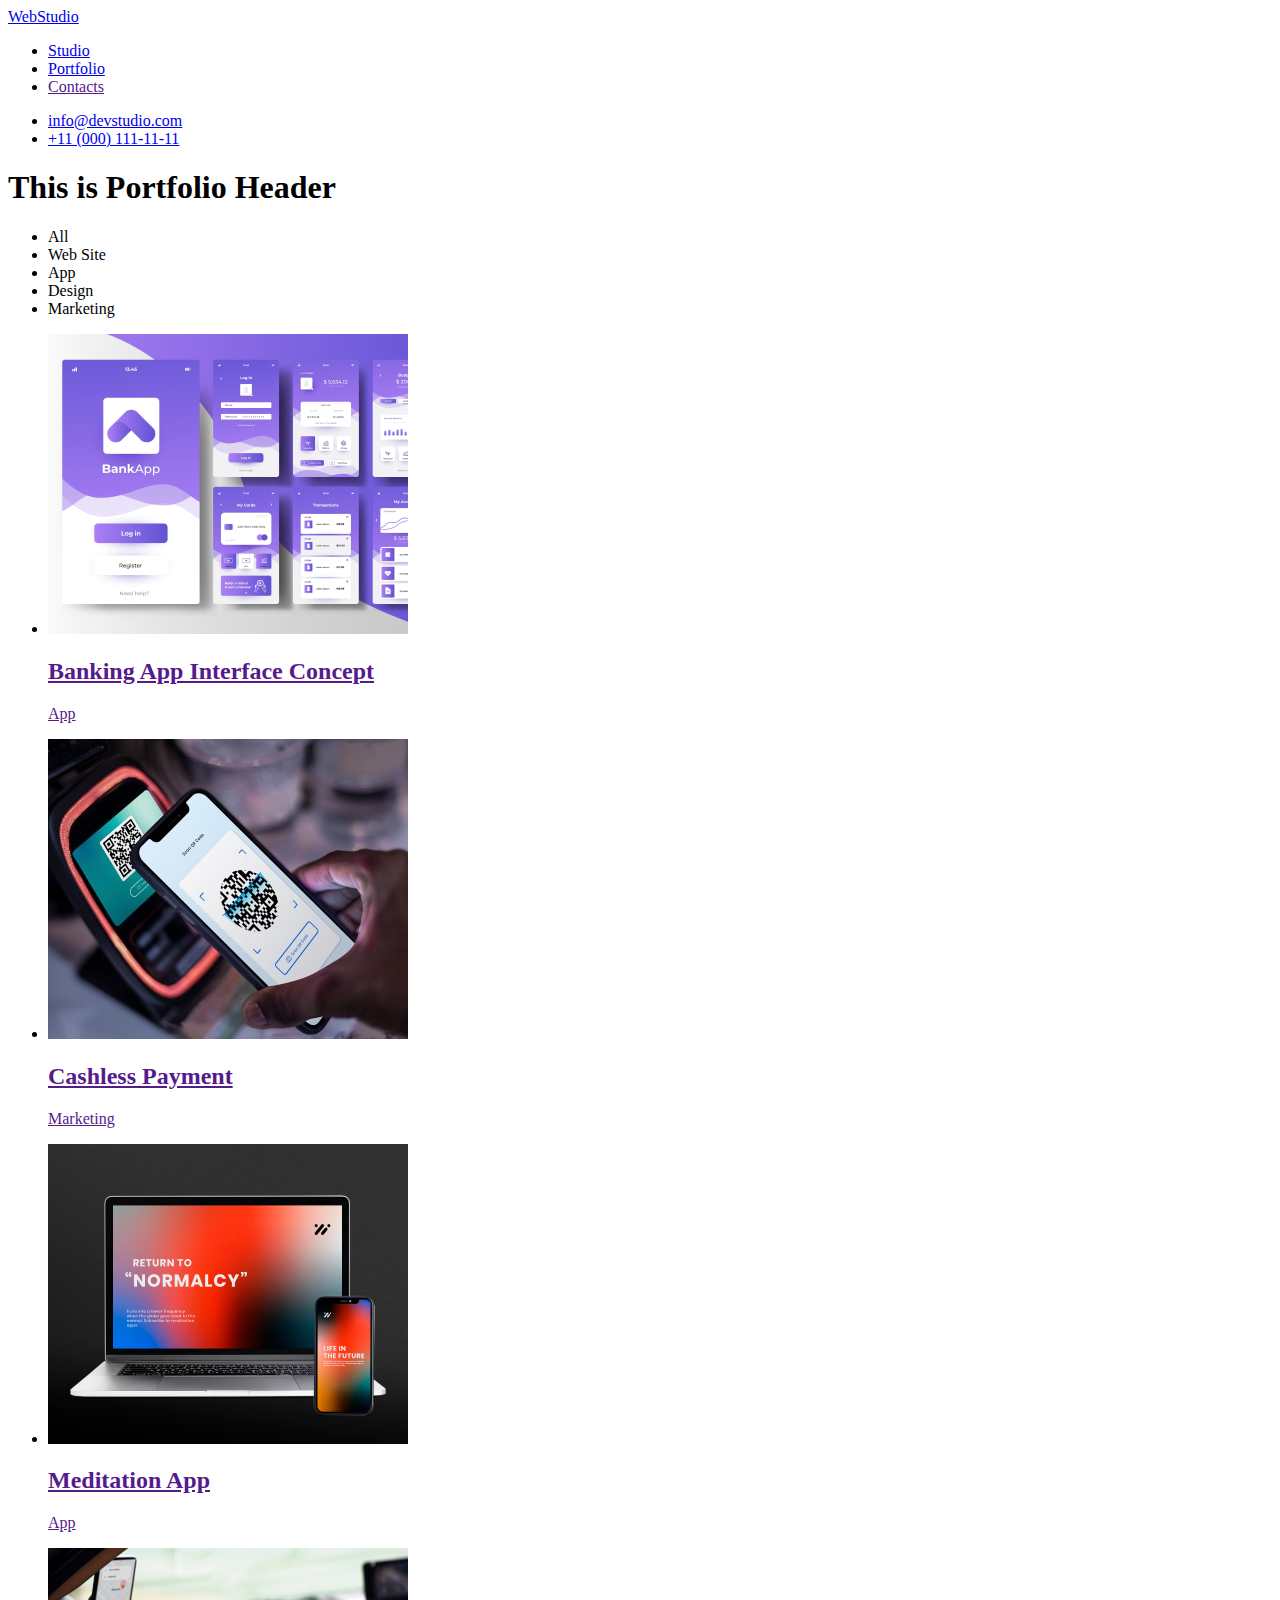
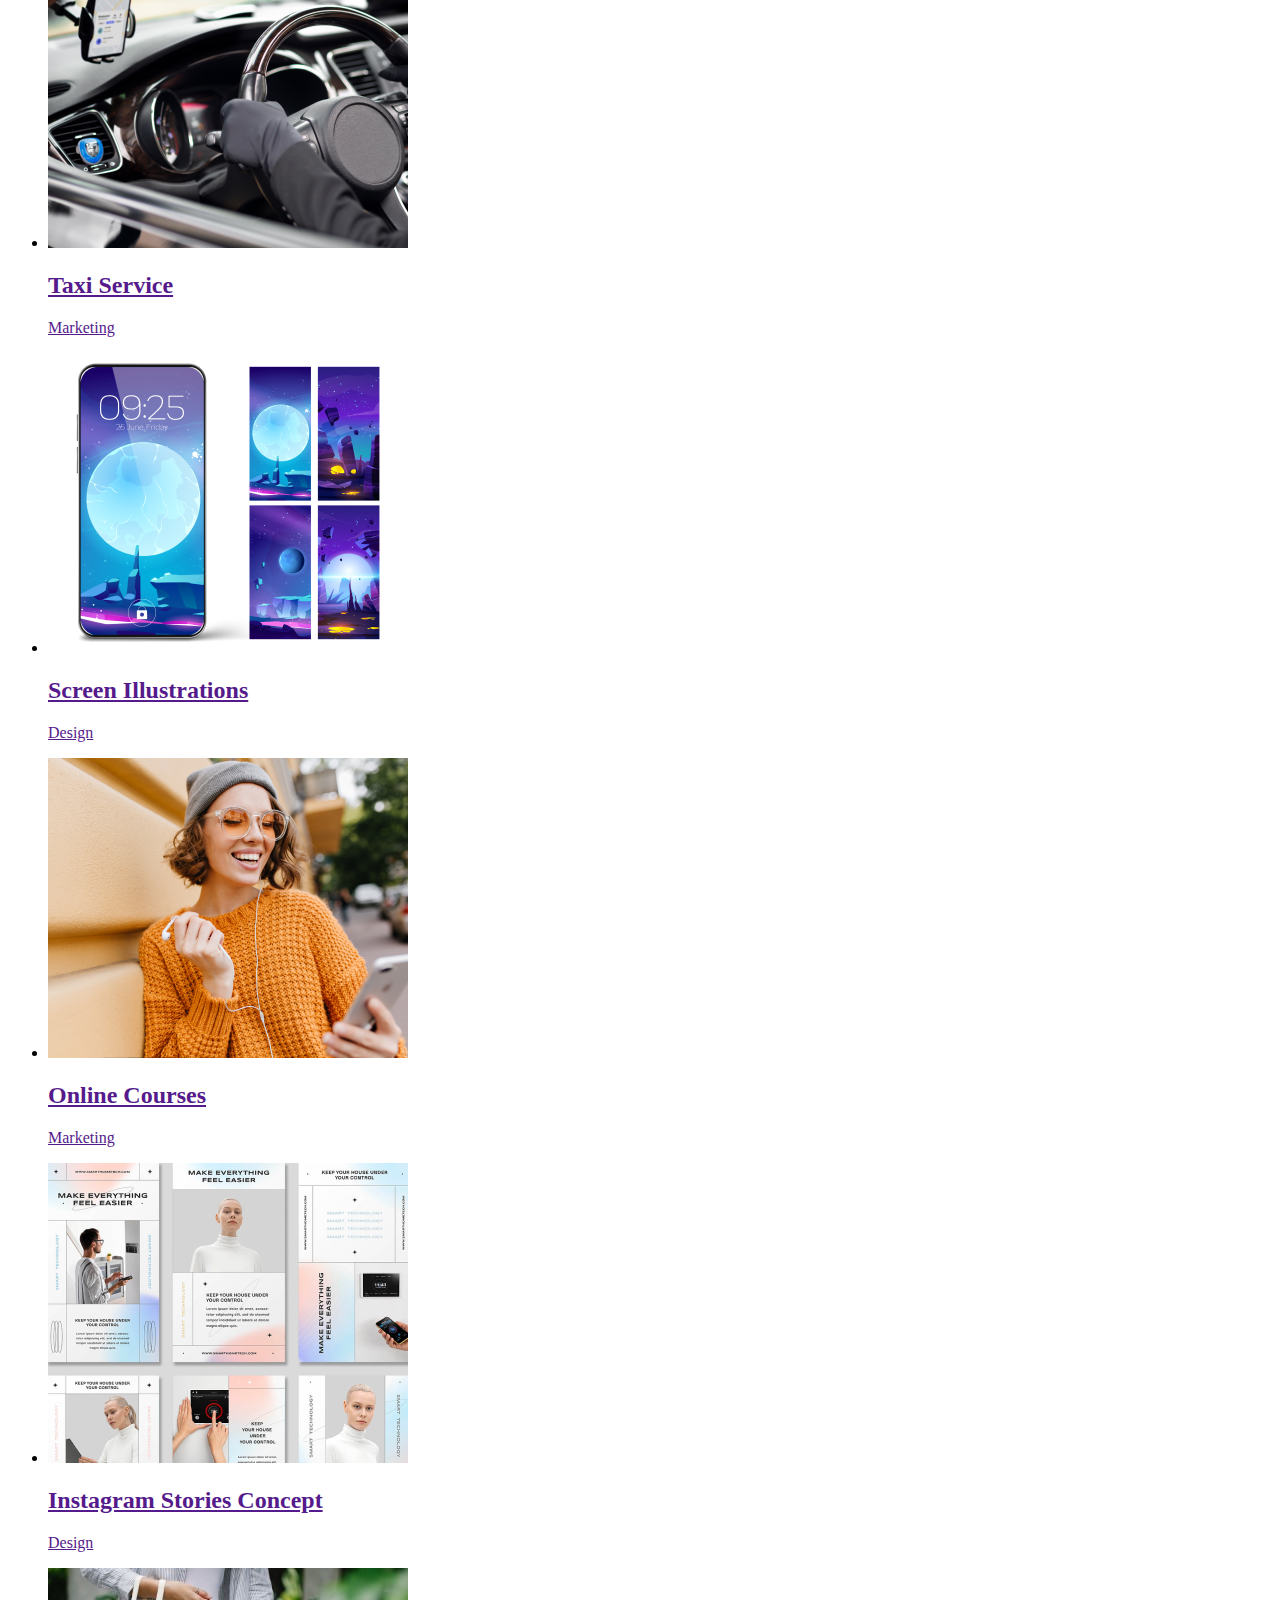
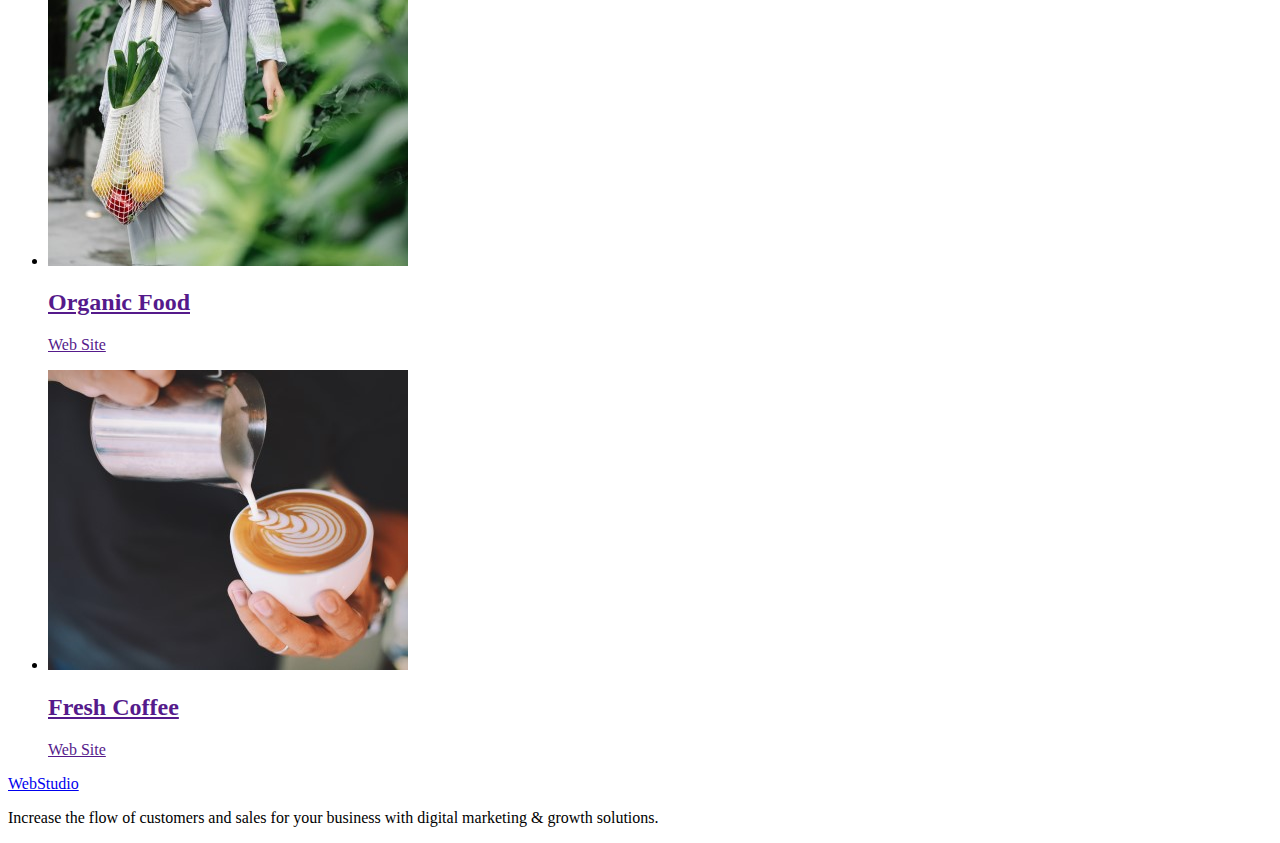
==== commit 9f2249fc: "last" ====
--- a/portfolio.html
+++ b/portfolio.html
@@ -1,179 +1,106 @@
 <!DOCTYPE html>
-<html lang="en">
+<html>
   <head>
-    <meta charset="UTF-8" />
-    <meta name="viewport" content="width=device-width, initial-scale=1.0" />
     <title>Document</title>
-    <link rel="fonts" href="https://fonts.googleapis.com" />
-    <link rel="fonts" href="https://fonts.gstatic.com" />
-    <link
-      href="https://fonts.googleapis.com/css?family=Raleway"
-      rel="stylesheet"
-    />
-    <link
-      href="https://fonts.googleapis.com/css?family=Roboto"
-      rel="stylesheet"
-    />
-
-    <link rel="stylesheet" href="css/style.css" />
   </head>
   <body>
-    <header>
-      <nav class="liststyle">
-        <a class="logo-style link" href="./index.html"
-          >Web<span class="inside-logo">Studio</span></a
+    <a href="./index.html">WebStudio</a>
+    <ul>
+      <li>
+        <a href="./index.html">Studio</a>
+      </li>
+      <li>
+        <a href="./portfolio.html">Portfolio</a>
+      </li>
+      <li>
+        <a href="">Contacts</a>
+      </li>
+    </ul>
+    <ul>
+      <li>
+        <a href="mailto:info@devstudio.com">info@devstudio.com</a>
+      </li>
+      <li>
+        <a href="tel:+110001111111">+11 (000) 111-11-11</a>
+      </li>
+    </ul>
+    <h1>This is Portfolio Header</h1>
+    <ul>
+      <li>All</li>
+      <li>Web Site</li>
+      <li>App</li>
+      <li>Design</li>
+      <li>Marketing</li>
+    </ul>
+    <ul>
+      <li>
+        <a href=""
+          ><img src="./images/picone.jpg" alt="pic-one" width="360" />
+          <h2>Banking App Interface Concept</h2>
+          <p>App</p></a
         >
-        <!-- This is the menu area -->
-        <ul class="list">
-          <li>
-            <a class="link-style link" href="./index.html">Studio</a>
-          </li>
-          <li>
-            <a class="link-style link" href="./portfolio.html">Portfolio</a>
-          </li>
-          <li>
-            <a class="link-style link" href="">Contacts</a>
-          </li>
-        </ul>
-      </nav>
-      <address class="address-style">
-        <ul class="list">
-          <li>
-            <a class="contacts-color link" href="mailto:info@devstudio.com"
-              >info@devstudio.com</a
-            >
-          </li>
-          <li>
-            <a class="contacts-color link" href="tel:+110001111111">+11 (000) 111-11-11</a>
-          </li>
-        </ul>
-      </address>
-    </header>
-    <!--This is Main,  with one section only-->
-    <main>
-      <section>
-        <h1 class="portfolioheader">This is Portfolio Header</h1>
-        <ul class="list">
-          <li>
-            <button class="portfoliobutton-style" type="button">All</button>
-          </li>
-          <li>
-            <button class="portfoliobutton-style" type="button">
-              Web Site
-            </button>
-          </li>
-          <li>
-            <button class="portfoliobutton-style" type="button">App</button>
-          </li>
-          <li>
-            <button class="portfoliobutton-style" type="button">Design</button>
-          </li>
-          <li>
-            <button class="portfoliobutton-style" type="button">
-              Marketing
-            </button>
-          </li>
-        </ul>
-        <!--  Ths is the images part -->
-      <ul class="list">
-        <li>
-          <a class="link" href=""
-            ><img src="./images/picone.jpg" alt="pic-one" width="360"
-          />
-          <h2 class="portfolio-headers">Banking App Interface Concept</h2>
-          <p class="portfolio-p">App</p></a>
-        </li>
-
-        <li>
-          <a class="link" href=""
-            ><img src="./images/pictwo.jpg" alt="pic-two" width="360"
-          />
-          <h2 class="portfolio-headers">Cashless Payment</h2>
-          <p class="portfolio-p">Marketing</p></a>
-        </li>
-     
-
-   
-        <li>
-          <a class="link" href=""
-            ><img src="./images/picthree.jpg" alt="pic-three" width="360"
-          />
-          <h2 class="portfolio-headers">Meditation App</h2>
-          <p class="portfolio-p">App</p></a>
-        </li>
-  
-
-     
-        <li>
-          <a class="link" href=""
-            ><img src="./images/picfour.jpg" alt="pic-four" width="360"
-          />
-          <h2 class="portfolio-headers">Taxi Service</h2>
-          <p class="portfolio-p">Marketing</p></a>
-        </li>
-     
-
-  
-        <li>
-          <a class="link" href=""
-            ><img src="./images/picfive.jpg" alt="pic-five" width="360"
-          />
-          <h2 class="portfolio-headers">Screen Illustrations</h2>
-          <p class="portfolio-p">Design</p></a>
-        </li>
-   
-
- 
-        <li>
-          <a class="link" href=""
-            ><img src="./images/picsix.jpg" alt="pic-six" width="360"
-          />
-          <h2 class="portfolio-headers">Online Courses</h2>
-          <p class="portfolio-p">Marketing</p></a>
-        </li>
-      
-
-    
-        <li>
-          <a class="link" href=""
-            ><img src="./images/picseven.jpg" alt="pic-seven" width="360"
-          />
-          <h2 class="portfolio-headers">Instagram Stories Concept</h2>
-          <p class="portfolio-p">Design</p></a>
-        </li>
-      
-
-      
-        <li>
-          <a class="link" href=""
-            ><img src="./images/piceight.jpg" alt="pic-eight" width="360"
-          />
-          <h2 class="portfolio-headers">Organic Food</h2>
-          <p class="portfolio-p">Web Site</p></a>
-        </li>
-      
-     
-        <li>
-          <a class="link" href=""
-            ><img src="./images/picnine.jpg" alt="pic-nine" width="360"
-          />
-          <h2 class="portfolio-headers">Fresh Coffee</h2>
-          <p class="portfolio-p">Web Site</p></a>
-        </li>
-
-      </ul>
-      
-    </main>
-  </section>
-    <!--This is footer-->
-    <footer class="footer-style">
-      <a class="logo-style link" href="./index.html"
-        >Web<span class="footerinside-logo">Studio</span></a
-      >
-      <p class="footer-paragraph">
-        Increase the flow of customers and sales for your business with digital
-        marketing & growth solutions.
-      </p>
-    </footer>
+      </li>
+      <li>
+        <a href=""
+          ><img src="./images/pictwo.jpg" alt="pic-two" width="360" />
+          <h2>Cashless Payment</h2>
+          <p>Marketing</p></a
+        >
+      </li>
+      <li>
+        <a href=""
+          ><img src="./images/picthree.jpg" alt="pic-three" width="360" />
+          <h2>Meditation App</h2>
+          <p>App</p></a
+        >
+      </li>
+      <li>
+        <a href=""
+          ><img src="./images/picfour.jpg" alt="pic-four" width="360" />
+          <h2>Taxi Service</h2>
+          <p>Marketing</p></a
+        >
+      </li>
+      <li>
+        <a href=""
+          ><img src="./images/picfive.jpg" alt="pic-five" width="360" />
+          <h2>Screen Illustrations</h2>
+          <p>Design</p></a
+        >
+      </li>
+      <li>
+        <a href=""
+          ><img src="./images/picsix.jpg" alt="pic-six" width="360" />
+          <h2>Online Courses</h2>
+          <p>Marketing</p></a
+        >
+      </li>
+      <li>
+        <a href=""
+          ><img src="./images/picseven.jpg" alt="pic-seven" width="360" />
+          <h2>Instagram Stories Concept</h2>
+          <p>Design</p></a
+        >
+      </li>
+      <li>
+        <a href=""
+          ><img src="./images/piceight.jpg" alt="pic-eight" width="360" />
+          <h2>Organic Food</h2>
+          <p>Web Site</p></a
+        >
+      </li>
+      <li>
+        <a href=""
+          ><img src="./images/picnine.jpg" alt="pic-nine" width="360" />
+          <h2>Fresh Coffee</h2>
+          <p>Web Site</p></a
+        >
+      </li>
+    </ul>
+    <a href="./index.html">WebStudio</a>
+    <p>
+      Increase the flow of customers and sales for your business with digital
+      marketing & growth solutions.
+    </p>
   </body>
 </html>
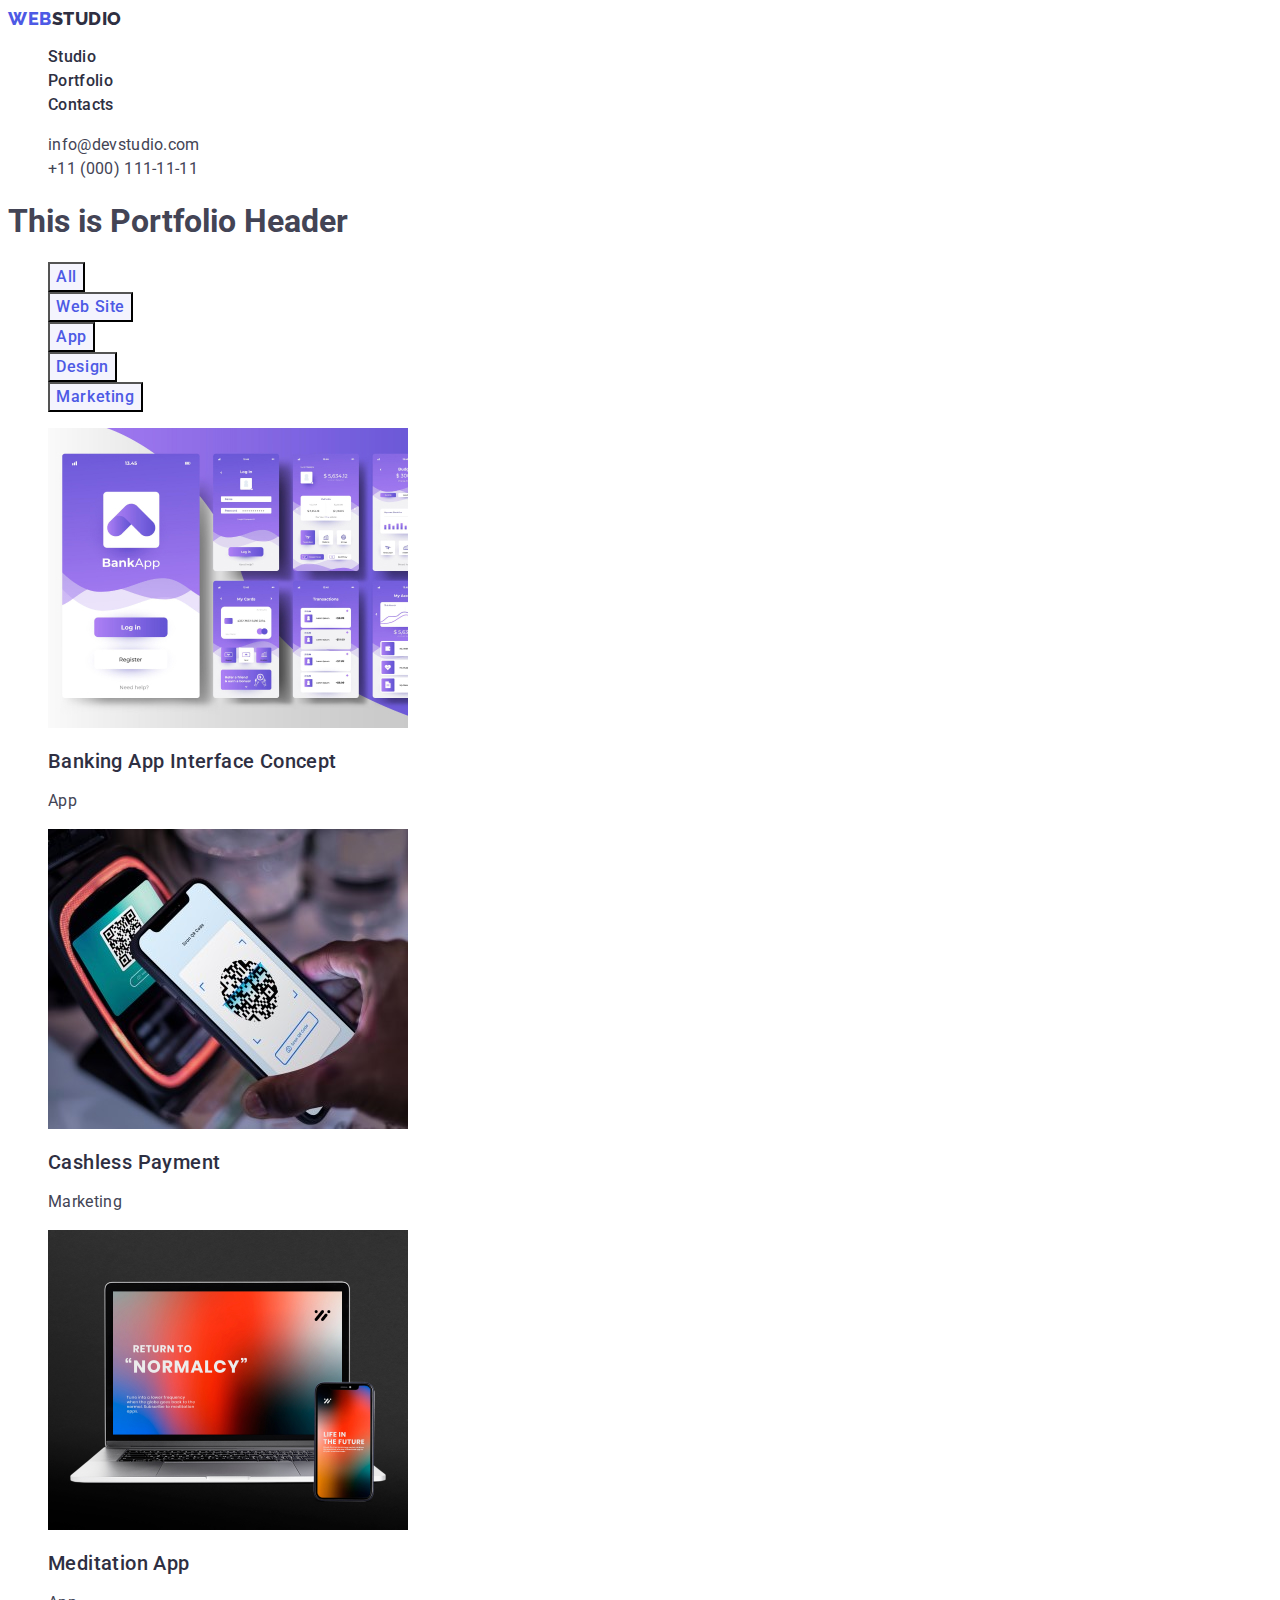
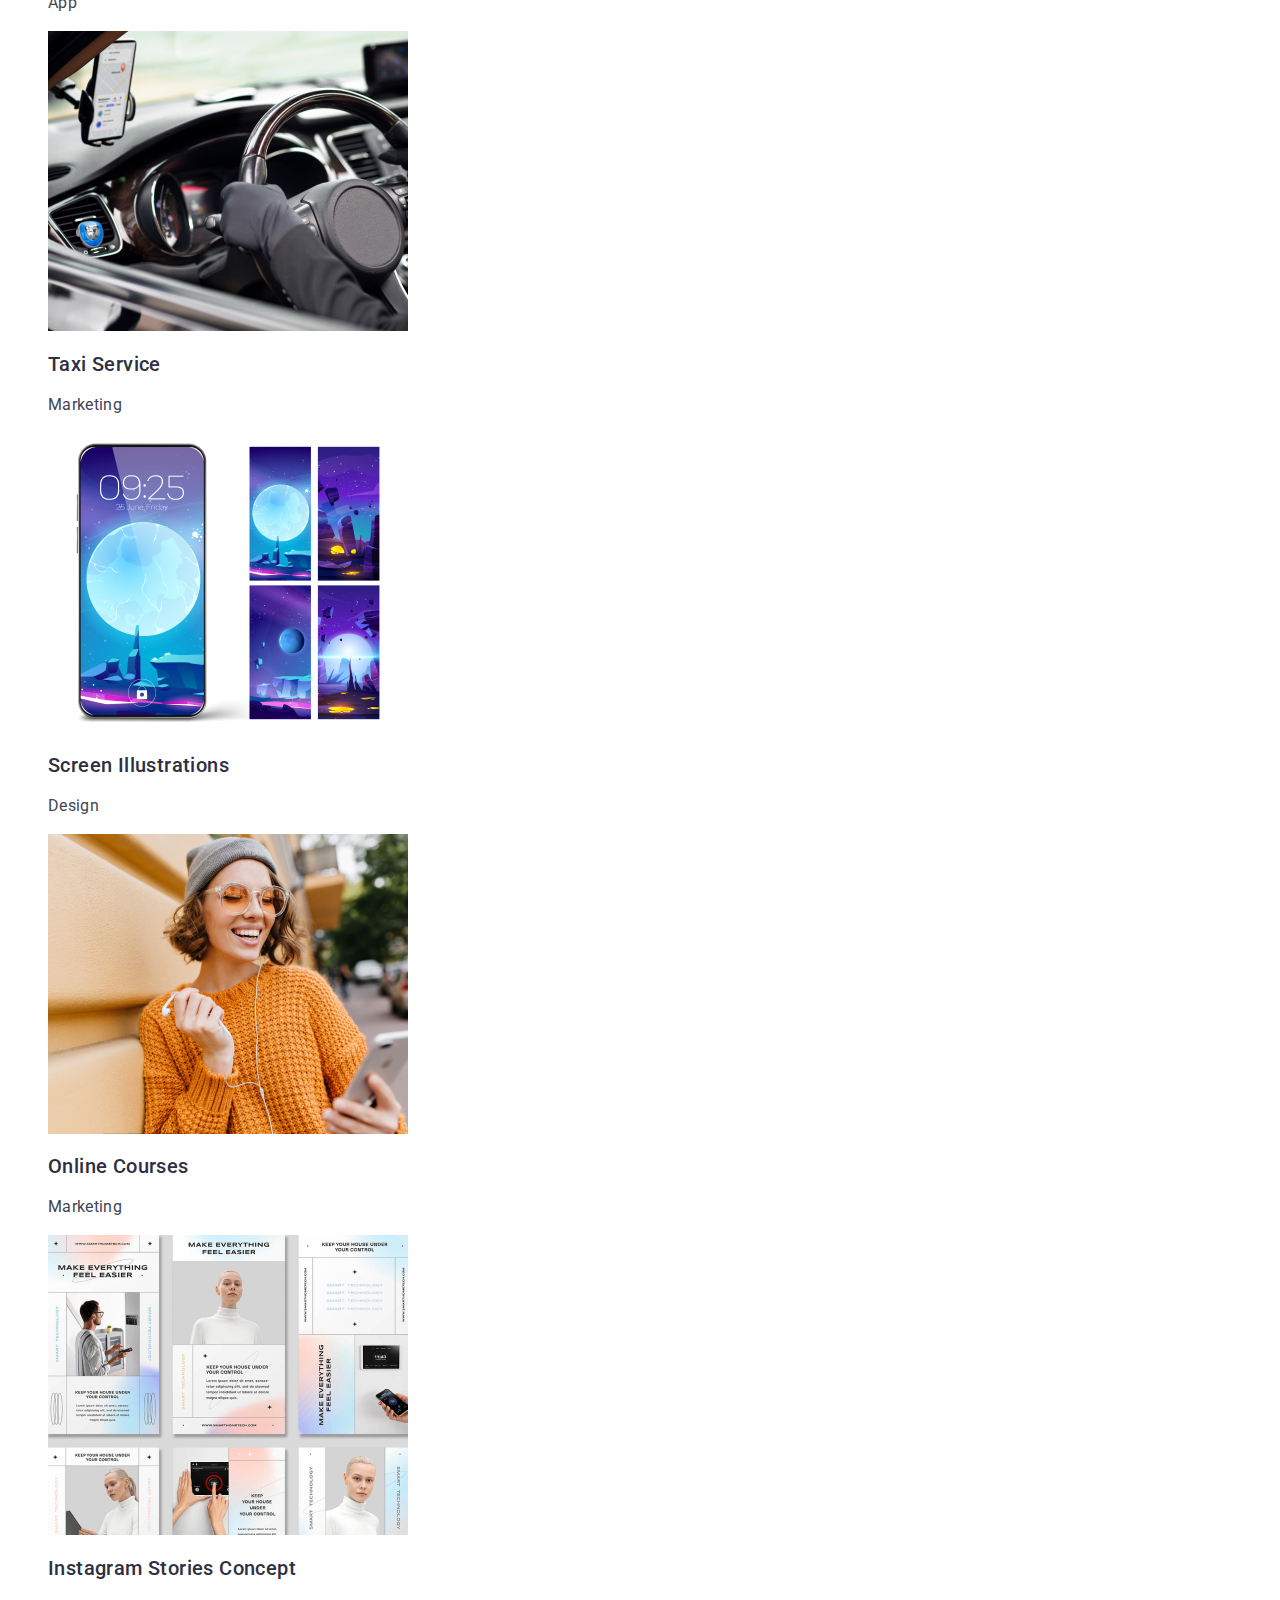
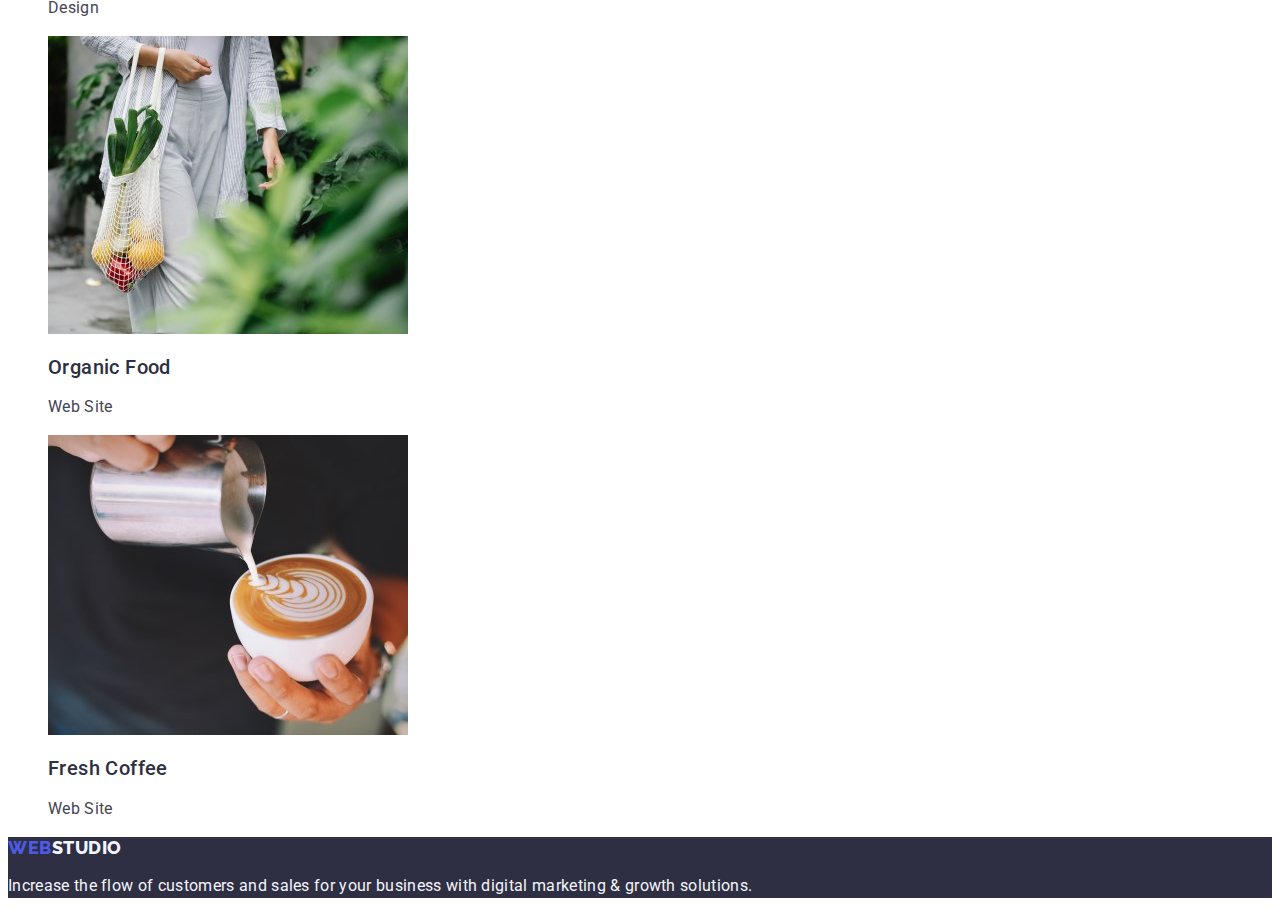
==== commit 810079db: "validator" ====
--- a/portfolio.html
+++ b/portfolio.html
@@ -1,106 +1,179 @@
 <!DOCTYPE html>
-<html>
+<html lang="en">
   <head>
+    <meta charset="UTF-8"/>
+    <meta name="viewport" content="width=device-width, initial-scale=1.0"/>
     <title>Document</title>
+    <link rel="fonts" href="https://fonts.googleapis.com"/>
+    <link rel="fonts" href="https://fonts.gstatic.com"/>
+    <link
+      href="https://fonts.googleapis.com/css?family=Raleway"
+      rel="stylesheet"
+   />
+    <link
+      href="https://fonts.googleapis.com/css?family=Roboto"
+      rel="stylesheet"
+   />
+
+    <link rel="stylesheet" href="css/style.css"/>
   </head>
   <body>
-    <a href="./index.html">WebStudio</a>
-    <ul>
-      <li>
-        <a href="./index.html">Studio</a>
-      </li>
-      <li>
-        <a href="./portfolio.html">Portfolio</a>
-      </li>
-      <li>
-        <a href="">Contacts</a>
-      </li>
-    </ul>
-    <ul>
-      <li>
-        <a href="mailto:info@devstudio.com">info@devstudio.com</a>
-      </li>
-      <li>
-        <a href="tel:+110001111111">+11 (000) 111-11-11</a>
-      </li>
-    </ul>
-    <h1>This is Portfolio Header</h1>
-    <ul>
-      <li>All</li>
-      <li>Web Site</li>
-      <li>App</li>
-      <li>Design</li>
-      <li>Marketing</li>
-    </ul>
-    <ul>
-      <li>
-        <a href=""
-          ><img src="./images/picone.jpg" alt="pic-one" width="360" />
-          <h2>Banking App Interface Concept</h2>
-          <p>App</p></a
+    <header>
+      <nav class="liststyle">
+        <a class="logo-style link" href="./index.html"
+          >Web<span class="inside-logo">Studio</span></a
         >
-      </li>
-      <li>
-        <a href=""
-          ><img src="./images/pictwo.jpg" alt="pic-two" width="360" />
-          <h2>Cashless Payment</h2>
-          <p>Marketing</p></a
-        >
-      </li>
-      <li>
-        <a href=""
-          ><img src="./images/picthree.jpg" alt="pic-three" width="360" />
-          <h2>Meditation App</h2>
-          <p>App</p></a
-        >
-      </li>
-      <li>
-        <a href=""
-          ><img src="./images/picfour.jpg" alt="pic-four" width="360" />
-          <h2>Taxi Service</h2>
-          <p>Marketing</p></a
-        >
-      </li>
-      <li>
-        <a href=""
-          ><img src="./images/picfive.jpg" alt="pic-five" width="360" />
-          <h2>Screen Illustrations</h2>
-          <p>Design</p></a
-        >
-      </li>
-      <li>
-        <a href=""
-          ><img src="./images/picsix.jpg" alt="pic-six" width="360" />
-          <h2>Online Courses</h2>
-          <p>Marketing</p></a
-        >
-      </li>
-      <li>
-        <a href=""
-          ><img src="./images/picseven.jpg" alt="pic-seven" width="360" />
-          <h2>Instagram Stories Concept</h2>
-          <p>Design</p></a
-        >
-      </li>
-      <li>
-        <a href=""
-          ><img src="./images/piceight.jpg" alt="pic-eight" width="360" />
-          <h2>Organic Food</h2>
-          <p>Web Site</p></a
-        >
-      </li>
-      <li>
-        <a href=""
-          ><img src="./images/picnine.jpg" alt="pic-nine" width="360" />
-          <h2>Fresh Coffee</h2>
-          <p>Web Site</p></a
-        >
-      </li>
-    </ul>
-    <a href="./index.html">WebStudio</a>
-    <p>
-      Increase the flow of customers and sales for your business with digital
-      marketing & growth solutions.
-    </p>
+        <!-- This is the menu area -->
+        <ul class="list">
+          <li>
+            <a class="link-style link" href="./index.html">Studio</a>
+          </li>
+          <li>
+            <a class="link-style link" href="./portfolio.html">Portfolio</a>
+          </li>
+          <li>
+            <a class="link-style link" href="">Contacts</a>
+          </li>
+        </ul>
+      </nav>
+      <address class="address-style">
+        <ul class="list">
+          <li>
+            <a class="contacts-color link" href="mailto:info@devstudio.com"
+              >info@devstudio.com</a
+            >
+          </li>
+          <li>
+            <a class="contacts-color link" href="tel:+110001111111">+11 (000) 111-11-11</a>
+          </li>
+        </ul>
+      </address>
+    </header>
+    <!--This is Main,  with one section only-->
+    <main>
+      <section>
+        <h1 class="portfolioheader">This is Portfolio Header</h1>
+        <ul class="list">
+          <li>
+            <button class="portfoliobutton-style" type="button">All</button>
+          </li>
+          <li>
+            <button class="portfoliobutton-style" type="button">
+              Web Site
+            </button>
+          </li>
+          <li>
+            <button class="portfoliobutton-style" type="button">App</button>
+          </li>
+          <li>
+            <button class="portfoliobutton-style" type="button">Design</button>
+          </li>
+          <li>
+            <button class="portfoliobutton-style" type="button">
+              Marketing
+            </button>
+          </li>
+        </ul>
+        <!--  Ths is the images part -->
+      <ul class="list">
+        <li>
+          <a class="link" href=""
+            ><img src="./images/picone.jpg" alt="pic-one" width="360"
+         />
+          <h2 class="portfolio-headers">Banking App Interface Concept</h2>
+          <p class="portfolio-p">App</p></a>
+        </li>
+
+        <li>
+          <a class="link" href=""
+            ><img src="./images/pictwo.jpg" alt="pic-two" width="360"
+         />
+          <h2 class="portfolio-headers">Cashless Payment</h2>
+          <p class="portfolio-p">Marketing</p></a>
+        </li>
+     
+
+   
+        <li>
+          <a class="link" href=""
+            ><img src="./images/picthree.jpg" alt="pic-three" width="360"
+         />
+          <h2 class="portfolio-headers">Meditation App</h2>
+          <p class="portfolio-p">App</p></a>
+        </li>
+  
+
+     
+        <li>
+          <a class="link" href=""
+            ><img src="./images/picfour.jpg" alt="pic-four" width="360"
+         />
+          <h2 class="portfolio-headers">Taxi Service</h2>
+          <p class="portfolio-p">Marketing</p></a>
+        </li>
+     
+
+  
+        <li>
+          <a class="link" href=""
+            ><img src="./images/picfive.jpg" alt="pic-five" width="360"
+         />
+          <h2 class="portfolio-headers">Screen Illustrations</h2>
+          <p class="portfolio-p">Design</p></a>
+        </li>
+   
+
+ 
+        <li>
+          <a class="link" href=""
+            ><img src="./images/picsix.jpg" alt="pic-six" width="360"
+         />
+          <h2 class="portfolio-headers">Online Courses</h2>
+          <p class="portfolio-p">Marketing</p></a>
+        </li>
+      
+
+    
+        <li>
+          <a class="link" href=""
+            ><img src="./images/picseven.jpg" alt="pic-seven" width="360"
+         />
+          <h2 class="portfolio-headers">Instagram Stories Concept</h2>
+          <p class="portfolio-p">Design</p></a>
+        </li>
+      
+
+      
+        <li>
+          <a class="link" href=""
+            ><img src="./images/piceight.jpg" alt="pic-eight" width="360"
+         />
+          <h2 class="portfolio-headers">Organic Food</h2>
+          <p class="portfolio-p">Web Site</p></a>
+        </li>
+      
+     
+        <li>
+          <a class="link" href=""
+            ><img src="./images/picnine.jpg" alt="pic-nine" width="360"
+         />
+          <h2 class="portfolio-headers">Fresh Coffee</h2>
+          <p class="portfolio-p">Web Site</p></a>
+        </li>
+
+      </ul>
+      
+    </main>
+  </section>
+    <!--This is footer-->
+    <footer class="footer-style">
+      <a class="logo-style link" href="./index.html"
+        >Web<span class="footerinside-logo">Studio</span></a
+      >
+      <p class="footer-paragraph">
+        Increase the flow of customers and sales for your business with digital
+        marketing & growth solutions.
+      </p>
+    </footer>
   </body>
 </html>
--- a/css/style.css
+++ b/css/style.css
@@ -0,0 +1,223 @@
+ :root {
+  -- 
+ }
+
+
+body {
+  font-family: Roboto, sans-serif;
+  color: #434455;
+  background-color: #ffffff;
+}
+
+/* styles for header */
+
+.logo-style {
+  font-family: "Raleway", sans-serif;
+  font-weight: 800;
+  font-size: 18px;
+  line-height: 1.17;
+  letter-spacing: 0.03em;
+  text-transform: uppercase;
+  color: #4d5ae5; 
+}
+
+
+
+/* this is default LINK style - apply in all list tags*/
+
+.link {
+  text-decoration: none;
+}
+
+.link:hover,
+:focus,
+:active {
+  color: #404bbf;
+}
+
+
+
+.inside-logo {
+  color: #2e2f42;
+}
+
+.list {
+  list-style: none;
+}
+
+.link-style {
+  font-weight: 500;
+  line-height: 1.5;
+  letter-spacing: 0.02em;
+  color: #2e2f42;
+}
+
+.link-style:hover {color: #404bbf;}
+.link-style:focus {color: #404bbf;}
+.link-style:active {color: #404bbf;}
+  
+
+
+.address-style {
+font-style: normal;
+line-height: 1.5;
+letter-spacing: 0.02em;
+
+}
+
+.contacts-color {color: #434455;}
+  
+.contacts-color:hover {color: #404bbf;}
+.contacts-color:focus {color: #404bbf;}
+.contacts-color:active {color: #404bbf;}
+
+
+/* styles for first section */
+.first-section {
+  background-color: #2e2f42;
+}
+.first-section-header {
+  font-size: 56px;
+  line-height: 1.07;
+  text-align: center;
+  letter-spacing: 0.02em;
+  color: #ffffff;
+}
+
+.first-section-button {
+  background-color: #4d5ae5;
+  font-family: Roboto, sans-serif;
+  color: #434455;
+  font-weight: 500;
+  font-size: 16px;
+  line-height: 1.5;
+  letter-spacing: 0.04em;
+  color: #ffffff;
+}
+
+.first-section-button:hover, :focus {background-color: #404BBF }
+
+.first-section-button :hover
+:focus {
+  color: #404bbf; }
+
+.first-section-button {
+  cursor: pointer;
+}
+/* styles for second section */
+.section-two-headers {
+  font-weight: 500;
+  font-size: 20px;
+  line-height: 1.2;
+  letter-spacing: 0.02em;
+  color: #2e2f42;
+}
+.section-two-paragraphs {
+  font-size: 16px;
+  line-height: 1.5;
+  letter-spacing: 0.02em;
+}
+
+/* styles for thitd section */
+
+.section-three-header {
+  font-size: 36px;
+  line-height: 1.11;
+  text-align: center;
+  letter-spacing: 0.02em;
+  text-transform: capitalize;
+  color: #2e2f42;
+}
+
+/* styles for fourth section */
+.fourth-section {
+  background-color: #f4f4fd;
+}
+
+
+.fourth-section-header {
+  font-size: 36px;
+  line-height: 1.11;
+  text-align: center;
+  letter-spacing: 0.02em;
+  text-transform: capitalize;
+  color: #2e2f42;
+  background-color: #FFFFFF;
+}
+
+.employee-bgcolor {
+  background-color:#FFFFFF;
+}
+
+.fourthsectionemployee-name {
+  font-weight: 500;
+  font-size: 20px;
+  line-height: 1.2;
+  letter-spacing: 0.02em;
+  color: #2e2f42;
+}
+
+.fourthsectionemployee-position {
+  font-size: 16px;
+  line-height: 1.5;
+  letter-spacing: 0.02em;
+  color: #434455;
+}
+
+/* styles for footer */
+.footer-style {
+  background-color: #2e2f42;
+}
+
+.footer-paragraph {
+  line-height: 1.5;
+  color: #f4f4fd;
+  letter-spacing: 0.02em;
+}
+
+.footerinside-logo {
+  color:  #f4f4fd;
+}
+
+/* this is for Portfolio Styling */
+
+
+
+/* this is for Portfolio Styling - main page */
+.portfoliobutton-style {
+  font-family: Roboto, sans-serif;
+  font-weight: 500;
+  font-size: 16px;
+  line-height: 1.5;
+  letter-spacing: 0.04em;
+  color: #4d5ae5;
+  background-color: #F4F4FD;  
+}
+
+.portfolio-headers {
+font-weight: 500;
+font-size: 20px;
+line-height: 1.2;
+letter-spacing: 0.02em;
+color: #2e2f42; 
+}
+
+
+
+.portfoliobutton-style :hover, :focus {color: #FFFFFF;
+  background-color: #404BBF;
+}
+
+.portfoliobutton-style:hover {
+  color: #FFFFFF;
+}
+
+.portfoliobutton-style {cursor: pointer;}
+
+
+.portfolio-p {
+  font-size: 16px;
+  line-height: 1.5;
+  letter-spacing: 0.02em;
+  color: #434455;
+}
